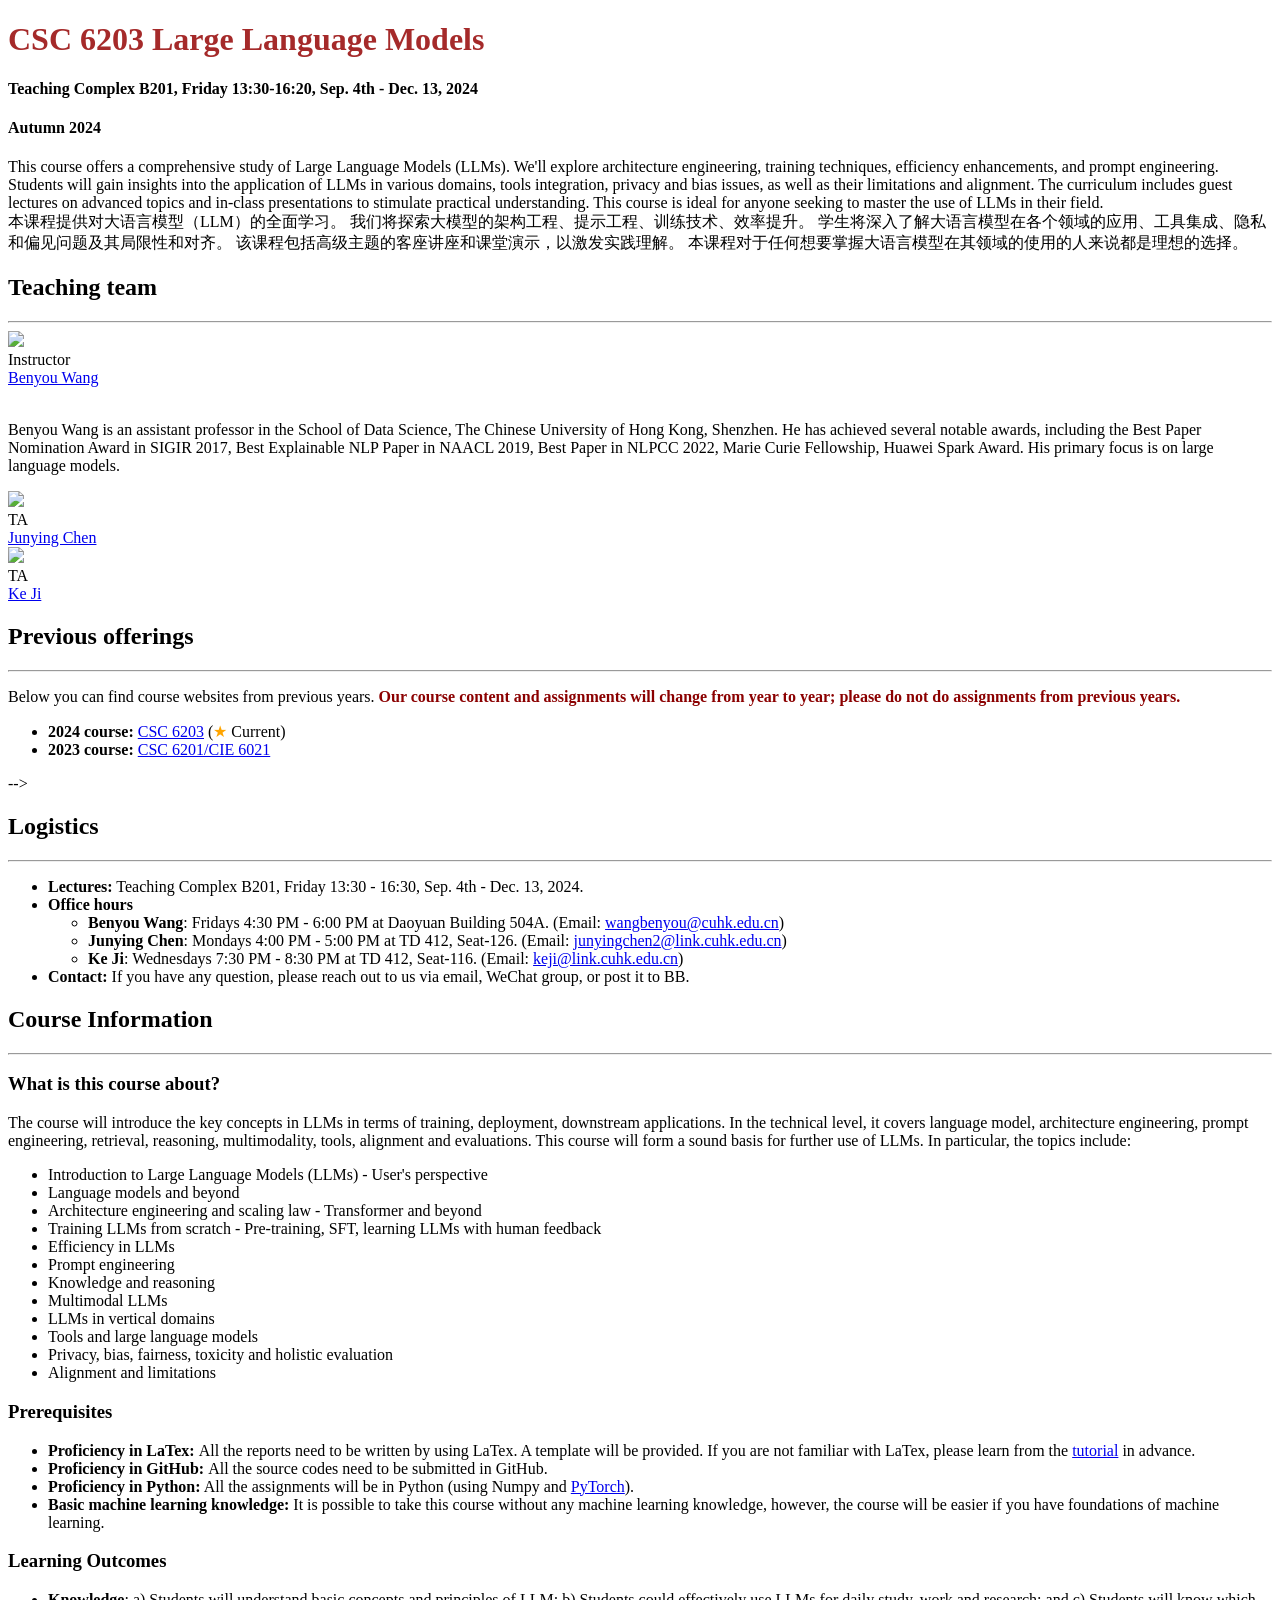
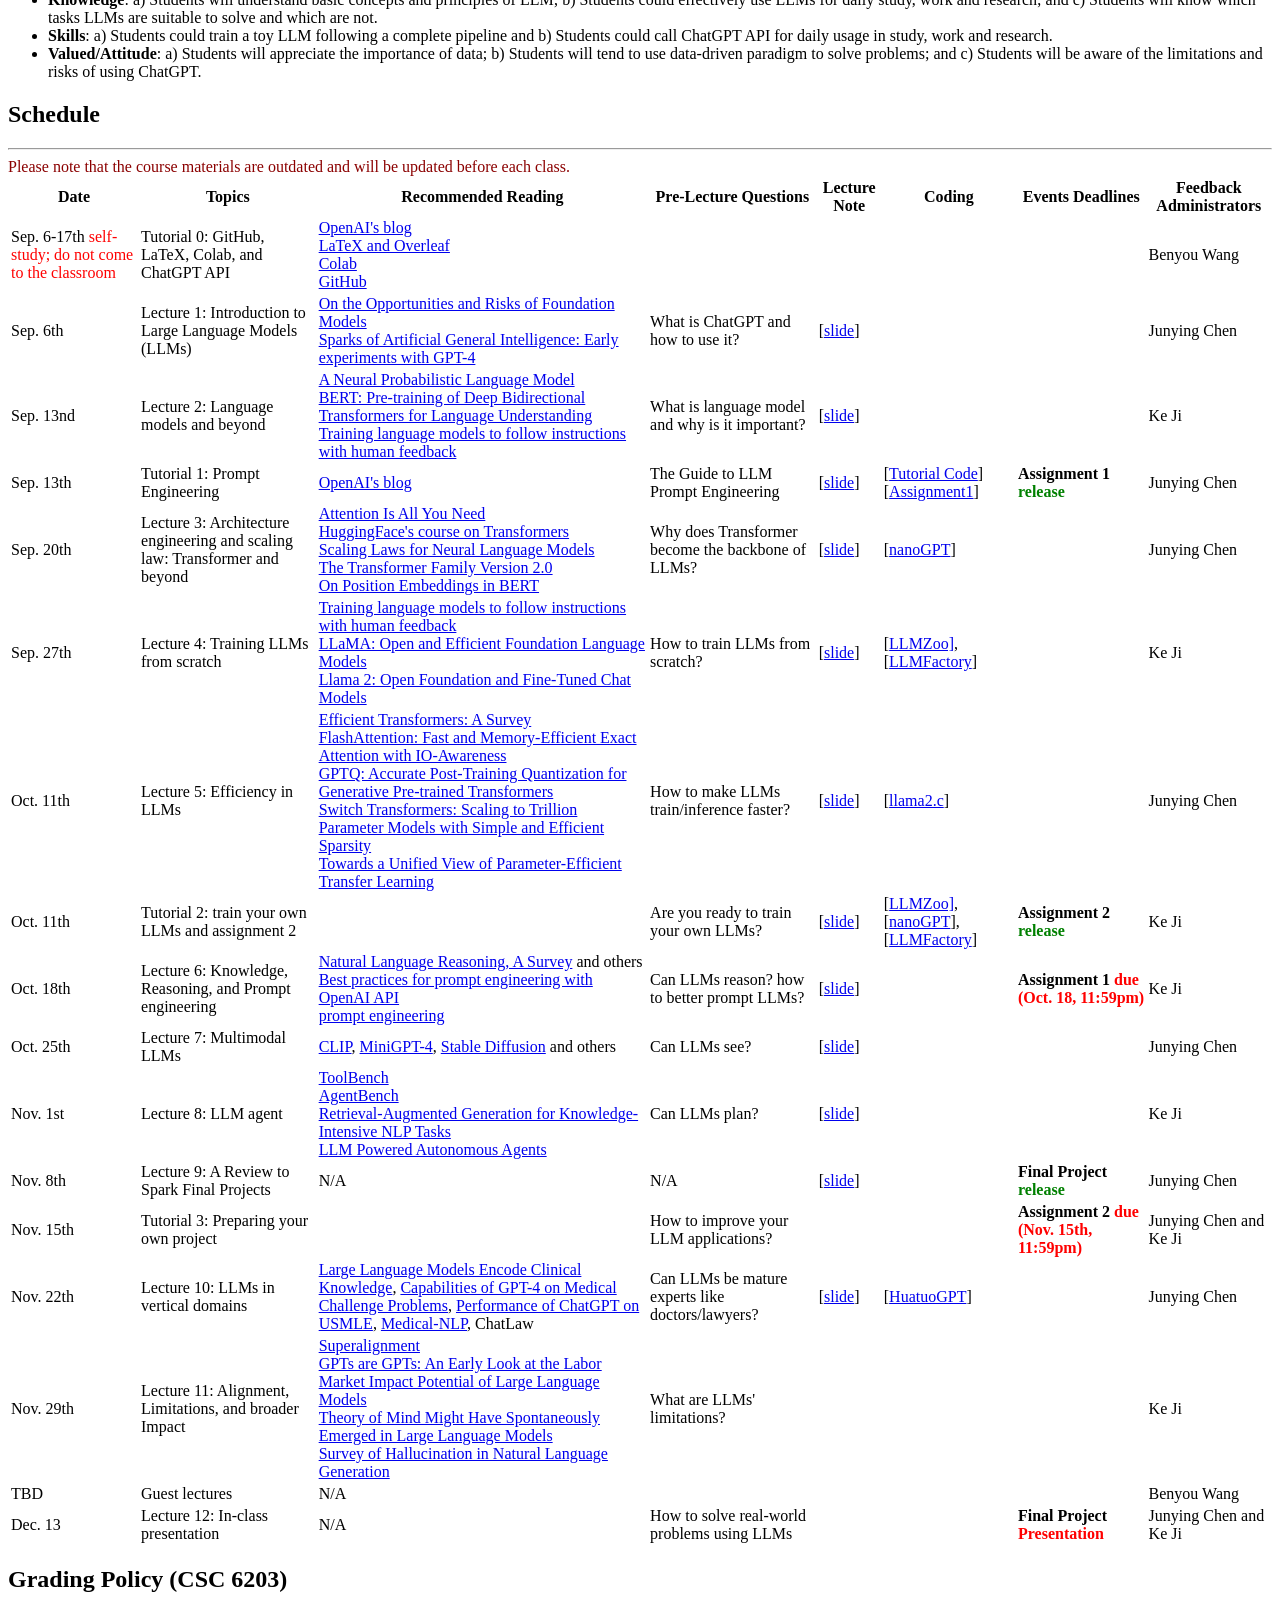
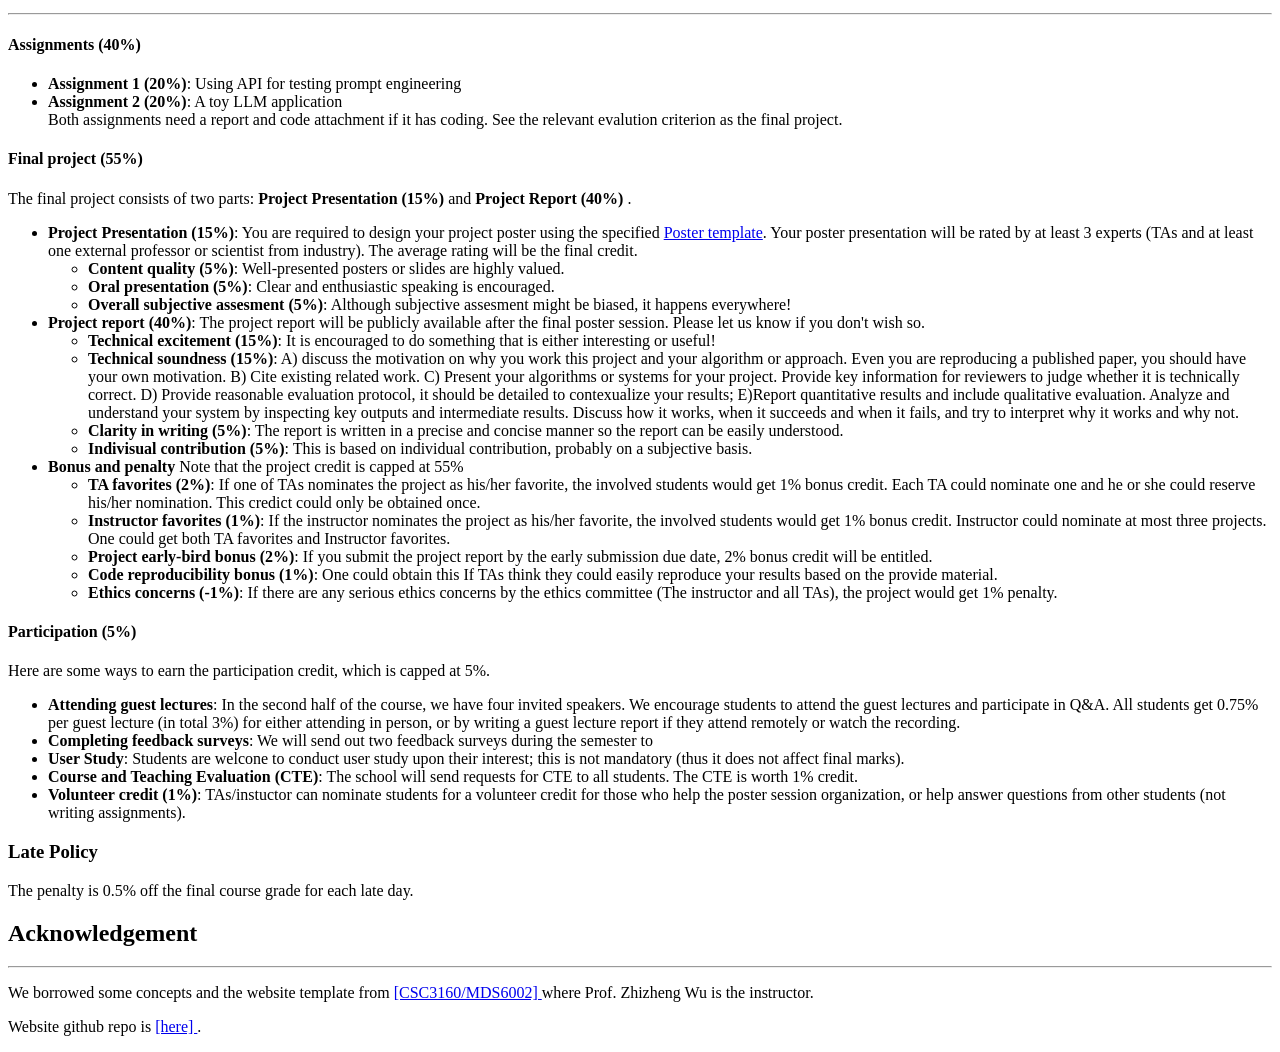
==== index.html @ 5fc88430 "update" ====
<!DOCTYPE html>
<html lang="en">

<head>
	<meta http-equiv="Content-Type" content="text/html; charset=UTF-8">
	<meta http-equiv="X-UA-Compatible" content="IE=edge">
	<meta name="viewport" content="width=device-width, initial-scale=1">

	<!-- Tab icon and title -->
	<title>CSC 6203 Large Language Models</title>

	<!-- bootstrap template -->
	<link rel="stylesheet" href="./css/bootstrap.min.css">
	<link rel="stylesheet" href="./css/bootstrap-theme.min.css">

	<!-- Google fonts -->
	<link href="./css/font.css" rel="stylesheet" type="text/css">

	<link rel="stylesheet" type="text/css" href="./css/style.css">
</head>

<body>

	<div id="header">
		<h1 style="color:brown;">CSC 6203 Large Language Models</h1>
		<!-- <h1>CSC 6203 Large Language Models </h1> -->
		<div class="text-center">
			<h4>Teaching Complex B201, Friday 13:30-16:20, Sep. 4th - Dec. 13, 2024</h4>
			<h4>Autumn 2024</h4>
		</div>
	</div>

	<div class="sechighlight">
		<div class="container sec">
			<div id="coursedesc">
				This course offers a comprehensive study of Large Language Models (LLMs). We'll explore architecture
				engineering, training techniques, efficiency enhancements, and prompt engineering. Students will gain
				insights into the application of LLMs in various domains, tools integration, privacy and bias issues, as
				well as their limitations and alignment. The curriculum includes guest lectures on advanced topics and
				in-class presentations to stimulate practical understanding. This course is ideal for anyone seeking to
				master the use of LLMs in their field.
				<br>
				本课程提供对大语言模型（LLM）的全面学习。 我们将探索大模型的架构工程、提示工程、训练技术、效率提升。 学生将深入了解大语言模型在各个领域的应用、工具集成、隐私和偏见问题及其局限性和对齐。
				该课程包括高级主题的客座讲座和课堂演示，以激发实践理解。 本课程对于任何想要掌握大语言模型在其领域的使用的人来说都是理想的选择。
			</div>
		</div>
	</div>

	<div class="container sec">
		<div class="row">
			<h2><b>Teaching team</b></h2>
			<hr>
			<div>
				<div class="instructor">
					<div class="instructorphoto"><img src="https://llm-course.github.io/imgs/wby.png"></div>
					<div>Instructor <br> <a href="https://wabyking.github.io/old.html" target="_blank">Benyou Wang</a>
					</div>
				</div>
			</div>

			<div id="coursedesc">
				<br>
				<p> Benyou Wang is an assistant professor in the School of Data Science, The Chinese University of Hong
					Kong, Shenzhen. He has achieved several notable awards, including the Best Paper Nomination Award in
					SIGIR 2017, Best Explainable NLP Paper in NAACL 2019, Best Paper in NLPCC 2022, Marie Curie
					Fellowship, Huawei Spark Award. His primary focus is on large language models.
				</p>
			</div>


			<div class="col-md-2">
				<div class="instructor">
					<div class="instructorphoto"><img
							src="https://freedomintelligence.github.io/assets/img/junyingchen.jpeg"></div>
					<div>TA <br><a href="https://jymchen.github.io/" target="_blank">Junying Chen</a></div>
				</div>
			</div>
			<div class="col-md-2">
				<div class="instructor">
					<div class="instructorphoto"><img src="https://llm-course.github.io/imgs/jike.png"></div>
					<div>TA <br><a href="https://1ke-ji.github.io/" target="_blank">Ke Ji</a></div>
				</div>
			</div>

		</div>
	</div>


	<div class="sechighlight">
		<div class="container sec">
			<h2><b>Previous offerings</b></h2>
			<hr>
			<div id="coursedesc">
				<p> Below you can find course websites from previous years. <b>
						<font color="darkred">Our course content and assignments will change from year to year; please
							do not do assignments from previous years.</font>
					</b> </p>
				<ul>
					<li><b>2024 course: </b> <a href="https://llm-course.github.io/" target="_blank">CSC 6203</a> (<span
							style="color: orange;">★</span> Current) </li>
					<li><b>2023 course: </b> <a href="https://llm-course.github.io/2023" target="_blank">CSC 6201/CIE
							6021</a> </li>
				</ul>
			</div>
		</div>
	</div>

	<!-- 先不考虑 poster吧 -->
	<!-- <div class="sechighlight">
		<div class="container sec">
			<h2><b>Poster Session</b></h2>
			<hr />
			<div id="coursedesc">
				<p> A final project poster session is planned by the end of the course (tentatively Dec. 15th 2023). This
					is to provide students the opportunities to present their wonderful work.
				</p>
				<p>Anyone interested in LLMs are welcome to join. More
					details will be provided when it is close to the event. Feel free to reach out!</p>
<!-- 				<br>
				<br> -->
	<!-- 				<p>Here is the <a href="https://mp.weixin.qq.com/s/S6pJjM_aBnRFvR40IdAsmA">review</a> of the poster session event, with invited talks from industry.</p> -->
	</div>
	</div>
	</div> -->

	<div class="container sec">
		<h2><b>Logistics</b></h2>
		<hr>
		<div id="coursedesc">
			<p>
			</p>
			<ul>
				<li> <b>Lectures:</b> Teaching Complex B201, Friday 13:30 - 16:30, Sep. 4th - Dec. 13, 2024. </li>
				<li> <b>Office hours</b> </li>
				<ul>
					<li> <b>Benyou Wang</b>: Fridays 4:30 PM - 6:00 PM at Daoyuan Building 504A. (Email: <a
							href="mailto:wangbenyou@cuhk.edu.cn">wangbenyou@cuhk.edu.cn</a>)</li>
					<li> <b>Junying Chen</b>: Mondays 4:00 PM - 5:00 PM at TD 412, Seat-126. (Email: <a
							href="mailto:wangbenyou@cuhk.edu.cn">junyingchen2@link.cuhk.edu.cn</a>)</li>
					<li> <b>Ke Ji</b>: Wednesdays 7:30 PM - 8:30 PM at TD 412, Seat-116. (Email: <a
							href="mailto:keji@link.cuhk.edu.cn">keji@link.cuhk.edu.cn</a>)</li>
				</ul>
				<li> <b>Contact:</b> If you have any question, please reach out to us via email, WeChat group, or post
					it to BB.</li>
			</ul>
			<p></p>
		</div>
	</div>

	<div class="sechighlight">
		<div class="container sec">
			<h2><b>Course Information</b></h2>
			<hr />
			<div id="coursedesc">
				<h3>What is this course about?</h3>
				<p>
					The course will introduce the key concepts in LLMs in terms of training, deployment, downstream
					applications. In the technical level, it covers language model, architecture engineering, prompt
					engineering, retrieval, reasoning, multimodality, tools, alignment and evaluations. This course will
					form a sound basis for further use of LLMs.

					In particular, the topics include:
				<ul>
					<li> Introduction to Large Language Models (LLMs) - User's perspective </li>
					<li> Language models and beyond</li>
					<li> Architecture engineering and scaling law - Transformer and beyond </li>
					<li> Training LLMs from scratch - Pre-training, SFT, learning LLMs with human feedback </li>
					<li> Efficiency in LLMs </li>
					<li> Prompt engineering </li>
					<li> Knowledge and reasoning </li>
					<li> Multimodal LLMs </li>
					<li> LLMs in vertical domains</li>
					<li> Tools and large language models</li>
					<li> Privacy, bias, fairness, toxicity and holistic evaluation</li>
					<li> Alignment and limitations</li>
				</ul>
				</p>
			</div>

			<h3>Prerequisites</h3>
			<ul>
				<li><b>Proficiency in LaTex: </b> All the reports need to be written by using LaTex. A template will be
					provided. If you are not familiar with LaTex, please learn from the <a
						href="https://www.overleaf.com/learn/latex/Tutorials" target="_blank">tutorial</a> in advance.
				</li>
				<li><b>Proficiency in GitHub: </b> All the source codes need to be submitted in GitHub. </li>
				<li><b>Proficiency in Python:</b> All the assignments will be in Python (using Numpy and <a
						href="https://pytorch.org/" target="_blank">PyTorch</a>). </li>
				<li><b>Basic machine learning knowledge: </b> It is possible to take this course without any machine
					learning knowledge, however, the course will be easier if you have foundations of machine learning.
				</li>
				<!-- <li><b>Basic Concepts of probability: </b> It will be easier for you to understand some lectures if you know basics of probability. </li> -->
			</ul>


			<h3>Learning Outcomes</h3>
			<ul>
				<li> <b>Knowledge</b>: a) Students will understand basic concepts and principles of LLM; b) Students
					could effectively use LLMs for daily study, work and research; and c) Students will know which tasks
					LLMs are suitable to solve and which are not. </li>
				<li> <b>Skills</b>: a) Students could train a toy LLM following a complete pipeline and b) Students
					could call ChatGPT API for daily usage in study, work and research. </li>
				<li> <b>Valued/Attitude</b>: a) Students will appreciate the importance of data; b) Students will tend
					to use data-driven paradigm to solve problems; and c) Students will be aware of the limitations and
					risks of using ChatGPT. </li>
			</ul>



			<!-- <h3>Textbooks</h3>
			<p>
				Recommended Books:
			<ul id="textbooks">
				<li> The course is too cutting-edge to have any textbooks, we might write a white paper during teaching this course. See  <a href="https://openai.com/blog" target="_blank">OpenAI Blogs</a> for lastest updates.</li>
			</ul>
			</p> -->
		</div>
	</div>

	<!-- ---- -->

	<div class="container sec">
		<h2><b>Schedule</b></h2>
		<hr>
		<font color="darkred">
			Please note that the course materials are outdated and will be updated before each class.</font>
		<table class="table">
			<tbody>
				<tr class="active">
					<th>Date</th>
					<th>Topics</th>
					<th>Recommended Reading</th>
					<th>Pre-Lecture Questions</th>
					<th>Lecture Note</th>
					<th>Coding</th>
					<th>Events Deadlines</th>
					<th>Feedback Administrators</th>
				</tr>

				<tr class="success">
					<td> Sep. 6-17th <a style="color: red;">self-study; do not come to the classroom</a> </td>
					<td>Tutorial 0: GitHub, LaTeX, Colab, and ChatGPT API</td>
					<td>
						<a href=" ">OpenAI's blog</a><br>
						<a href="https://www.overleaf.com/learn/latex/Learn_LaTeX_in_30_minutes">LaTeX and
							Overleaf</a><br>
						<a href="https://colab.research.google.com/">Colab</a><br>
						<a href="https://docs.github.com/en/get-started/quickstart/hello-world/">GitHub</a><br>
					</td>
					<td></td>
					<td></td>
					<td> </td>
					<td></td>
					<td>Benyou Wang</td>
				</tr>

				<tr>
					<td>Sep. 6th</td>
					<td>Lecture 1: Introduction to Large Language Models (LLMs)</td>
					<td>
						<a href="https://arxiv.org/abs/2108.07258">On the Opportunities and Risks of Foundation
							Models</a><br>
						<a href="https://arxiv.org/abs/2303.12712">Sparks of Artificial General Intelligence: Early
							experiments with GPT-4</a>
					</td>
					<td>What is ChatGPT and how to use it?</td>
					<td> [<a href="materials/2024fall/lecture-1-introduction.pdf">slide</a>]</td>
					<td> </td>
					<td></td>
					<td>Junying Chen</td>
				</tr>


				<tr>
					<td>Sep. 13nd</td>
					<td>Lecture 2: Language models and beyond</td>
					<td>
						<a href="https://dl.acm.org/doi/10.5555/944919.944966">A Neural Probabilistic Language
							Model</a><br>
						<a href="https://arxiv.org/abs/1810.04805">BERT: Pre-training of Deep Bidirectional Transformers
							for Language Understanding</a><br>
						<a href="https://arxiv.org/abs/2203.02155">Training language models to follow instructions with
							human feedback</a>
					</td>
					<td>What is language model and why is it important?</td>
					<td>[<a href="materials/2024fall/Lecture-2-language-model.pdf">slide</a>] </td>
					<td> </td>
					<td></td>
					<td>Ke Ji</td>
				</tr>

				<tr class="success">
					<td>Sep. 13th </td>
					<td>Tutorial 1: Prompt Engineering</td>
					<td>
						<a
							href="https://platform.openai.com/docs/guides/prompt-engineering/strategy-give-models-time-to-think">OpenAI's
							blog</a><br>

					</td>
					<td>The Guide to LLM Prompt Engineering</td>
					<td> [<a href="materials/Tutorial_1_Prompt_Engineering.pdf">slide</a>] </td>
					<td> [<a
							href="https://colab.research.google.com/drive/1JFtkSnT_Sik8vIqvAXB8iXDKwMiQrHyf?usp=sharing">Tutorial
							Code</a>] [<a
							href="Assignments/Assignment1/Assignment_1_Prompt_Engineering.pdf">Assignment1</a>]</td>
					<td> <b>Assignment 1 <font color="green">release</font></b> </td>
					<td>Junying Chen</td>
				</tr>




				<tr>
					<td>Sep. 20th</td>
					<td>Lecture 3: Architecture engineering and scaling law: Transformer and beyond</td>
					<td>

						<a href="https://arxiv.org/abs/1706.03762">Attention Is All You Need</a><br>
						<a href="https://huggingface.co/learn/nlp-course/chapter1/1">HuggingFace's course on
							Transformers</a><br>
						<a href="https://arxiv.org/abs/2001.08361">Scaling Laws for Neural Language Models</a><br>
						<a href="https://lilianweng.github.io/posts/2023-01-27-the-transformer-family-v2/">The
							Transformer Family Version 2.0</a><br>
						<a href="https://openreview.net/forum?id=onxoVA9FxMw">On Position Embeddings in BERT</a>
					</td>
					<td>Why does Transformer become the backbone of LLMs?</td>
					<td> [<a href="materials/lecture-3-architecture.pdf">slide</a>] </td>
					<td> [<a href="https://github.com/karpathy/nanoGPT">nanoGPT</a>] </td>
					<td></td>
					<td>Junying Chen</td>
				</tr>




				<tr>
					<td>Sep. 27th</td>
					<td>Lecture 4: Training LLMs from scratch</td>
					<td>
						<a href="https://arxiv.org/abs/2203.02155">Training language models to follow instructions with
							human feedback</a><br>
						<a href="https://arxiv.org/abs/2302.13971">LLaMA: Open and Efficient Foundation Language
							Models</a><br>
						<a href="https://arxiv.org/abs/2307.09288">Llama 2: Open Foundation and Fine-Tuned Chat
							Models</a>
					</td>
					<td>How to train LLMs from scratch?</td>
					<td>[<a href="/materials/2024fall/Lecture-4-Training-LLMs.pdf">slide</a>] </td>
					<td>[<a href="https://github.com/FreedomIntelligence/LLMZoo">LLMZoo]</a>,
						[<a href="https://github.com/FreedomIntelligence/LLMFactory">LLMFactory</a>] </td>
					<td></td>
					<td>Ke Ji</td>
				</tr>

				<!-- <tr class="success">
		  <td>Sep. 27th </td>
		  <td>Tutorial 1: Usage of OpenAI API and Assignment 1</td>
		  <td>
		   <a href="https://openai.com/blog/chatgpt">OpenAI's blog</a ><br>
		   
		  </td>
		  <td>How to automatically use ChatGPT in a batch?</td>
		  <td> [<a href="/materials/Tutorial1-1-ChatgptAPI.pdf">slide</a >] </td>
		  <td> [<a href="https://github.com/LLM-Course/LLM-course.github.io/tree/main/Assignments/Assignment1">Using ChatGPT API</a >]  </td>
		  <td> <b>Assignment 1 <font color="green">release</font></b> </td>
		  <td>Ke Ji</td>
		 </tr> -->







				<tr>
					<td>Oct. 11th</td>
					<td>Lecture 5: Efficiency in LLMs</td>
					<td>
						<a href="https://arxiv.org/abs/2009.06732">Efficient Transformers: A Survey</a><br>
						<a href="https://arxiv.org/abs/2205.14135">FlashAttention: Fast and Memory-Efficient Exact
							Attention with IO-Awareness</a><br>
						<a href="https://arxiv.org/abs/2210.17323">GPTQ: Accurate Post-Training Quantization for
							Generative Pre-trained Transformers</a><br>
						<a href="https://arxiv.org/pdf/2101.03961.pdf">Switch Transformers: Scaling to Trillion
							Parameter Models with Simple and Efficient Sparsity</a><br>
						<a href="#">Towards a Unified View of Parameter-Efficient Transfer Learning</a>
					</td>
					<td>How to make LLMs train/inference faster?</td>
					<td> [<a href="/materials/2024fall/Lecture-5-Efficiency.pdf">slide</a>] </td>
					<td>[<a href="https://github.com/karpathy/llama2.c">llama2.c</a>]</td>

					<td></td>
					<td>Junying Chen</td>
				</tr>
				<tr class="success">
					<td>Oct. 11th</td>
					<td>Tutorial 2: train your own LLMs and assignment 2</td>
					<td>
					</td>
					<td>Are you ready to train your own LLMs?</td>
					<td>[<a href="materials/Tutorial_2_LLM_training.pdf">slide</a>]</td>
					<td>[<a href="https://github.com/FreedomIntelligence/LLMZoo">LLMZoo]</a>, [<a
							href="https://github.com/karpathy/nanoGPT">nanoGPT</a>],
						[<a href="https://github.com/FreedomIntelligence/LLMFactory">LLMFactory</a>] </td>
					<td>
						<b>Assignment 2 <font color="green">release</font></b>
					</td>
					<td>Ke Ji</td>
				</tr>



				<tr>
					<td>Oct. 18th</td>
					<td>Lecture 6: Knowledge, Reasoning, and Prompt engineering</td>
					<td>
						<a href="https://arxiv.org/abs/2303.14725">Natural Language Reasoning, A Survey</a> and
						others<br>
						<a
							href="https://help.openai.com/en/articles/6654000-best-practices-for-prompt-engineering-with-openai-api">Best
							practices for prompt engineering with OpenAI API</a><br>
						<a href="https://lilianweng.github.io/posts/2023-03-15-prompt-engineering/">prompt
							engineering</a>
					</td>
					<td>Can LLMs reason? how to better prompt LLMs?</td>
					<td>[<a href="materials/Lecture-7-Knowledge-and-Reasoning.pdf">slide</a>] </td>
					<td></td>
					<td><b>Assignment 1 <font color="red">due (Oct. 18, 11:59pm)</font></b> </td>
					<td>Ke Ji</td>
				</tr>
				<tr>
					<td>Oct. 25th</td>
					<td>Lecture 7: Multimodal LLMs</td>
					<td><a href="https://arxiv.org/pdf/2103.00020.pdf">CLIP</a>, <a
							href="https://arxiv.org/abs/2304.10592">MiniGPT-4</a>, <a
							href="https://stablediffusionweb.com/">Stable Diffusion</a> and others</td>
					<td>Can LLMs see?</td>
					<td> [<a href="materials/Lecture 8_ Multimodal_LLMs.pdf">slide</a>] </td>
					<td></td>
					<td> </td>
					<td>Junying Chen</td>
				</tr>



				<tr>
					<td>Nov. 1st</td>
					<td>Lecture 8: LLM agent</td>
					<td>
						<a href="https://github.com/OpenBMB/ToolBench">ToolBench</a><br>
						<a href="https://arxiv.org/abs/2308.03688">AgentBench</a><br>
						<a href="https://arxiv.org/pdf/2005.11401.pdf">Retrieval-Augmented Generation for
							Knowledge-Intensive NLP Tasks</a><br>
						<a href="https://lilianweng.github.io/posts/2023-06-23-agent/">LLM Powered Autonomous Agents</a>
					</td>
					<td>Can LLMs plan?</td>
					<td> [<a href="materials/Lecture-9-LLM-Agents.pdf">slide</a>] </td>
					<td></td>
					<td> </td>
					<td>Ke Ji</td>
				</tr>

				<tr>
					<td>Nov. 8th </td>
					<td>Lecture 9: A Review to Spark Final Projects</td>
					<td>N/A</td>
					<td>N/A</td>
					<td> [<a href="materials/lecture-6-mid-review.pdf">slide</a>] </td>
					<td> </td>
					<td><b>Final Project<font color="green"> release</font></b></td>
					<td>Junying Chen</td>
				</tr>

				<tr class="success">
					<td>Nov. 15th</td>
					<td>Tutorial 3: Preparing your own project</td>
					<td>
					</td>
					<td>How to improve your LLM applications?</td>
					<td> </td>
					<td> </td>
					<td>

						<b>Assignment 2 <font color="red">due (Nov. 15th, 11:59pm)</font></b>
					</td>
					<td>Junying Chen and Ke Ji</td>
				</tr>

				<tr>
					<td>Nov. 22th</td>
					<td>Lecture 10: LLMs in vertical domains</td>
					<td><a href="https://arxiv.org/abs/2212.13138">Large Language Models Encode Clinical Knowledge</a>,
						<a href="https://arxiv.org/abs/2303.13375">Capabilities of GPT-4 on Medical Challenge
							Problems</a>, <a
							href="https://journals.plos.org/digitalhealth/article?id=10.1371/journal.pdig.0000198">Performance
							of ChatGPT on USMLE</a>, <a
							href="https://github.com/FreedomIntelligence/Medical_NLP">Medical-NLP</a>, ChatLaw
					</td>
					<td>Can LLMs be mature experts like doctors/lawyers?</td>
					<td> [<a href="materials/Lecture-10-Vertical-LLMs.pdf">slide</a>] </td>
					<td>[<a href="https://github.com/FreedomIntelligence/HuatuoGPT">HuatuoGPT</a>]</td>
					<td></td>
					<td>Junying Chen</td>
				</tr>

				<tr>
					<td>Nov. 29th</td>
					<td>Lecture 11: Alignment, Limitations, and broader Impact</td>
					<td>
						<a href="https://openai.com/blog/introducing-superalignment">Superalignment</a><br>
						<a href="https://arxiv.org/abs/2303.10130">GPTs are GPTs: An Early Look at the Labor Market
							Impact Potential of Large Language Models</a>
						<br>
						<a href="https://arxiv.org/abs/2302.02083">Theory of Mind Might Have Spontaneously Emerged in
							Large Language Models</a>
						<br>
						<a href="https://arxiv.org/abs/2202.03629">Survey of Hallucination in Natural Language
							Generation</a>
					</td>
					<td>What are LLMs' limitations?</td>
					<td> </td>
					<td></td>
					<td></td>
					<td>Ke Ji</td>
				</tr>
				<tr class="success">
					<td>TBD</td>
					<td>Guest lectures</td>
					<td>N/A</td>
					<td></td>
					<td> </td>
					<td></td>
					<td></td>
					<td>Benyou Wang</td>
				</tr>
				<tr>
					<td>Dec. 13</td>
					<td>Lecture 12: In-class presentation</td>
					<td>N/A</td>
					<td>How to solve real-world problems using LLMs</td>
					<td> </td>
					<td></td>
					<td><b>Final Project <font color="red">Presentation</font></b></td>
					<td>Junying Chen and Ke Ji</td>
				</tr>

			</tbody>
		</table>
	</div>

	<!-- ---- -->
	<div class="sechighlight">

		<div class="container sec">
			<h2><b>Grading Policy (CSC 6203)</b></h2>
			<hr>
			<div id="coursedesc">
				<h3></h3>
				<h4>Assignments (40%)</h4>
				<ul>
					<li><b>Assignment 1 (20%)</b>: Using API for testing prompt engineering </li>
					<li><b>Assignment 2 (20%)</b>: A toy LLM application</li>

					Both assignments need a report and code attachment if it has coding. See the relevant evalution
					criterion as the final project.
				</ul>



				<h4>Final project (55%)</h4>
				<p>The final project consists of two parts: <b>Project Presentation (15%)</b> and <b>Project Report
						(40%)</b> .</p>
				<ul>
					<li><b>Project Presentation (15%)</b>: You are required to design your project poster using the
						specified <a
							href="https://docs.google.com/presentation/d/1pBJuB-wazGyGHTiDNQ6msihS2cyyZDYL71VgE6o3FrE/edit#slide=id.p1">Poster
							template</a>. Your poster presentation will be rated by at least 3 experts (TAs and at
						least one external professor or scientist from industry). The average rating will be the
						final credit.</li>
					<ul>
						<li><b> Content quality (5%)</b>: Well-presented posters or slides are highly valued.</li>
						<li><b> Oral presentation (5%)</b>: Clear and enthusiastic speaking is encouraged. </li>
						<li><b> Overall subjective assesment (5%)</b>: Although subjective assesment might be
							biased, it happens everywhere! </li>
					</ul>
					<li><b>Project report (40%)</b>: The project report will be publicly available after the final
						poster
						session. Please let us know if you don't wish so.</li>
					<ul>
						<li><b>Technical excitement (15%)</b>: It is encouraged to do something that is either
							interesting or useful! </li>
						<li><b>Technical soundness (15%)</b>: A) discuss the motivation on
							why you work this project and your algorithm or approach. Even you are reproducing a
							published
							paper, you should have your own motivation. B) Cite existing related work. C) Present
							your algorithms or systems for your project. Provide
							key information for reviewers to judge whether it is technically correct. D) Provide
							reasonable evaluation protocol, it should be detailed to contexualize your results;
							E)Report quantitative results and include qualitative evaluation. Analyze and understand
							your system by inspecting key outputs and intermediate results. Discuss
							how it works, when it succeeds and when it fails, and try to interpret why it works and
							why not. </li>
						<li><b>Clarity in writing (5%)</b>: The report is written in a precise and concise manner so
							the
							report can be easily understood. </li>
						<li><b>Indivisual contribution (5%)</b>: This is based on individual contribution, probably
							on a subjective basis. </li>
					</ul>
					<li><b>Bonus and penalty</b> Note that the project credit is capped at 55%</li>
					<ul>
						<li><b>TA favorites (2%)</b>: If one of TAs nominates the project as his/her favorite, the
							involved students would get 1% bonus credit. Each TA could nominate one and he or she
							could reserve his/her nomination. This credict could only be obtained once. </li>
						<li><b>Instructor favorites (1%)</b>: If the instructor nominates the project as his/her
							favorite, the involved students would get 1% bonus credit. Instructor could nominate at
							most three projects. One could get both TA favorites and Instructor favorites. </li>
						<li><b>Project early-bird bonus (2%)</b>: If you submit the project report by the early
							submission due date, 2%
							bonus credit will be entitled. </li>
						<li><b>Code reproducibility bonus (1%)</b>: One could obtain this If TAs think they could
							easily reproduce your results based on the provide material.</li>
						<li><b>Ethics concerns (-1%)</b>: If there are any serious ethics concerns by the ethics
							committee (The instructor and all TAs), the project would get 1% penalty. </li>
					</ul>

				</ul>
				<h4>Participation (5%)</h4>
				<p>Here are some ways to earn the participation credit, which is capped at 5%. </p>
				<ul>
					<li><b>Attending guest lectures</b>: In the second half of the course, we have four invited
						speakers. We
						encourage students to attend the guest lectures and participate in Q&amp;A. All students get
						0.75% per
						guest lecture (in total 3%) for either attending in person, or by writing a guest lecture
						report if
						they attend remotely or watch the recording. </li>
					<li><b>Completing feedback surveys</b>: We will send out two feedback surveys during the
						semester to
					</li>
					<li><b>User Study</b>: Students are welcone to conduct user study upon their interest; this is
						not mandatory (thus it does not affect final marks).</li>
					<li><b>Course and Teaching Evaluation (CTE)</b>: The school will send requests for CTE to all
						students.
						The CTE is worth 1% credit.</li>
					<!-- 				<li><b>Slack participation</b>: The top 10 contributors (10 from CSC3100 and 10 from MDS6002) to slack will get 1%; others will get credit in propotion to the 10th contributor. </li>
	-->
					<li><b>Volunteer credit (1%)</b>: TAs/instuctor can nominate students for a volunteer credit for
						those
						who help the poster session organization, or help answer questions from other students (not
						writing
						assignments). </li>
				</ul>

				<h3>Late Policy</h3>
				<p>The penalty is 0.5% off the final course grade for each late day.</p>
			</div>
		</div>
	</div>
	</div>


	<div class="">
		<div class="container sec"> </div>
		<!-- <hr /> -->
	</div>

	<!-- jQuery and Boostrap -->
	<script src="./js/jquery.min.js"></script>
	<script src="./js/bootstrap.min.js"></script>
	<div class="container sec">
		<h2><b>Acknowledgement</b></h2>
		<hr />
		<!-- https://github.com/LLM-Course/LLM-course.github.io -->
		<p> We borrowed some concepts and the website template from <a
				href="https://slpcourse.github.io/">[CSC3160/MDS6002] </a> where Prof. Zhizheng Wu is the instructor.
		</p>
		<p> Website github repo is <a href="https://github.com/LLM-Course/LLM-course.github.io">[here] </a>.</p>
	</div>
</body>

</html>
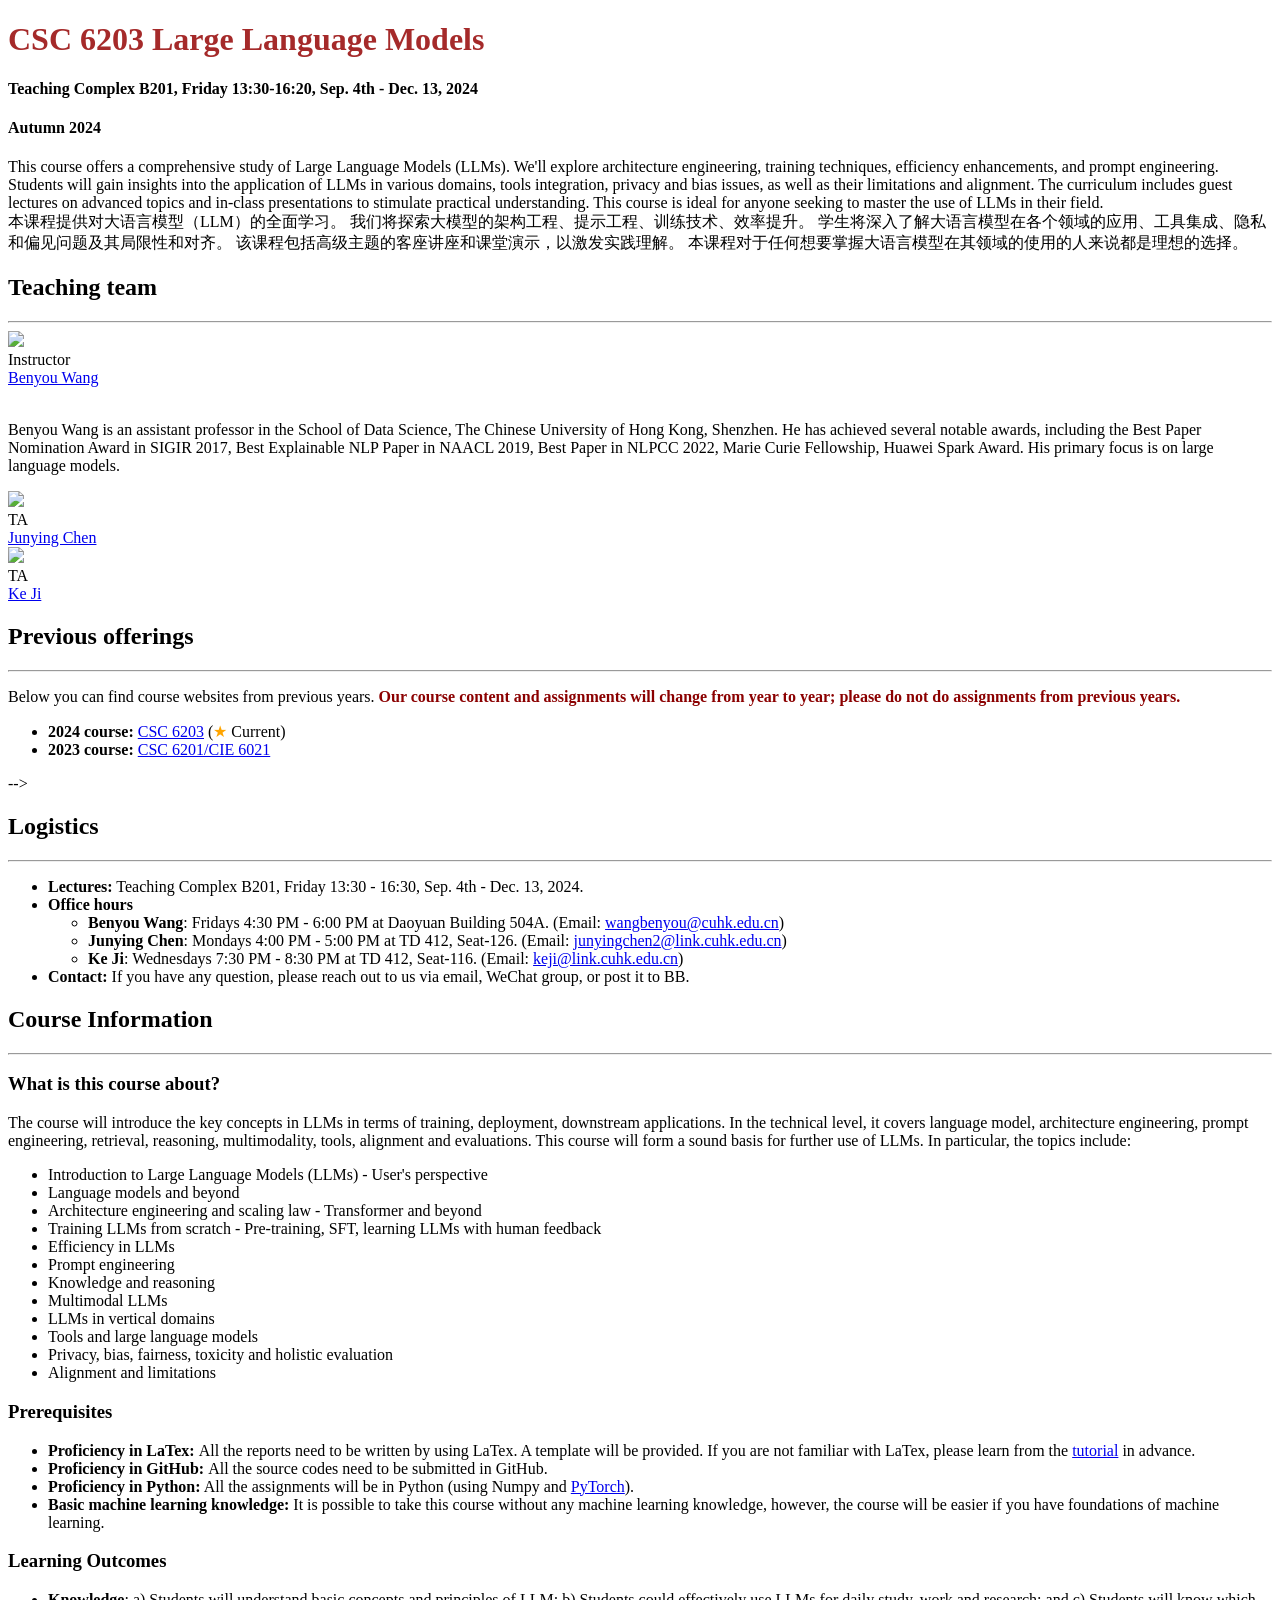
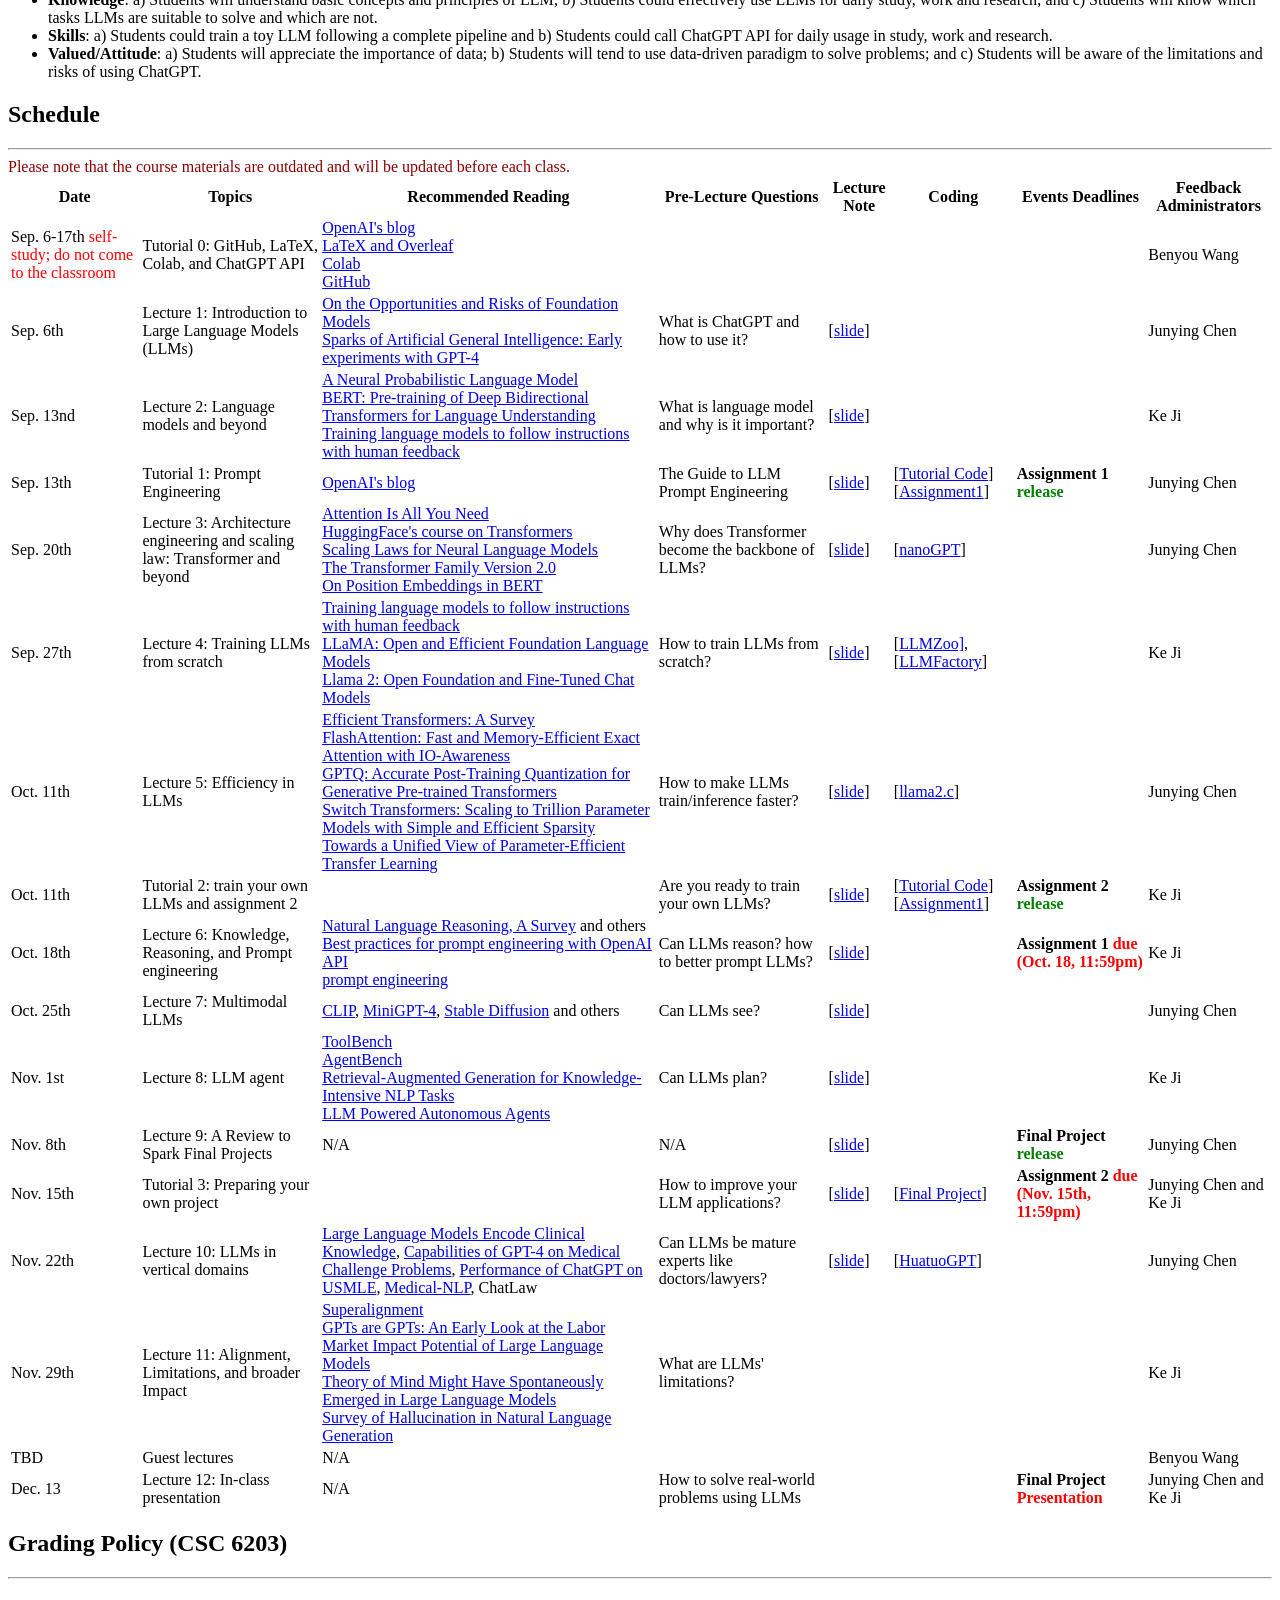
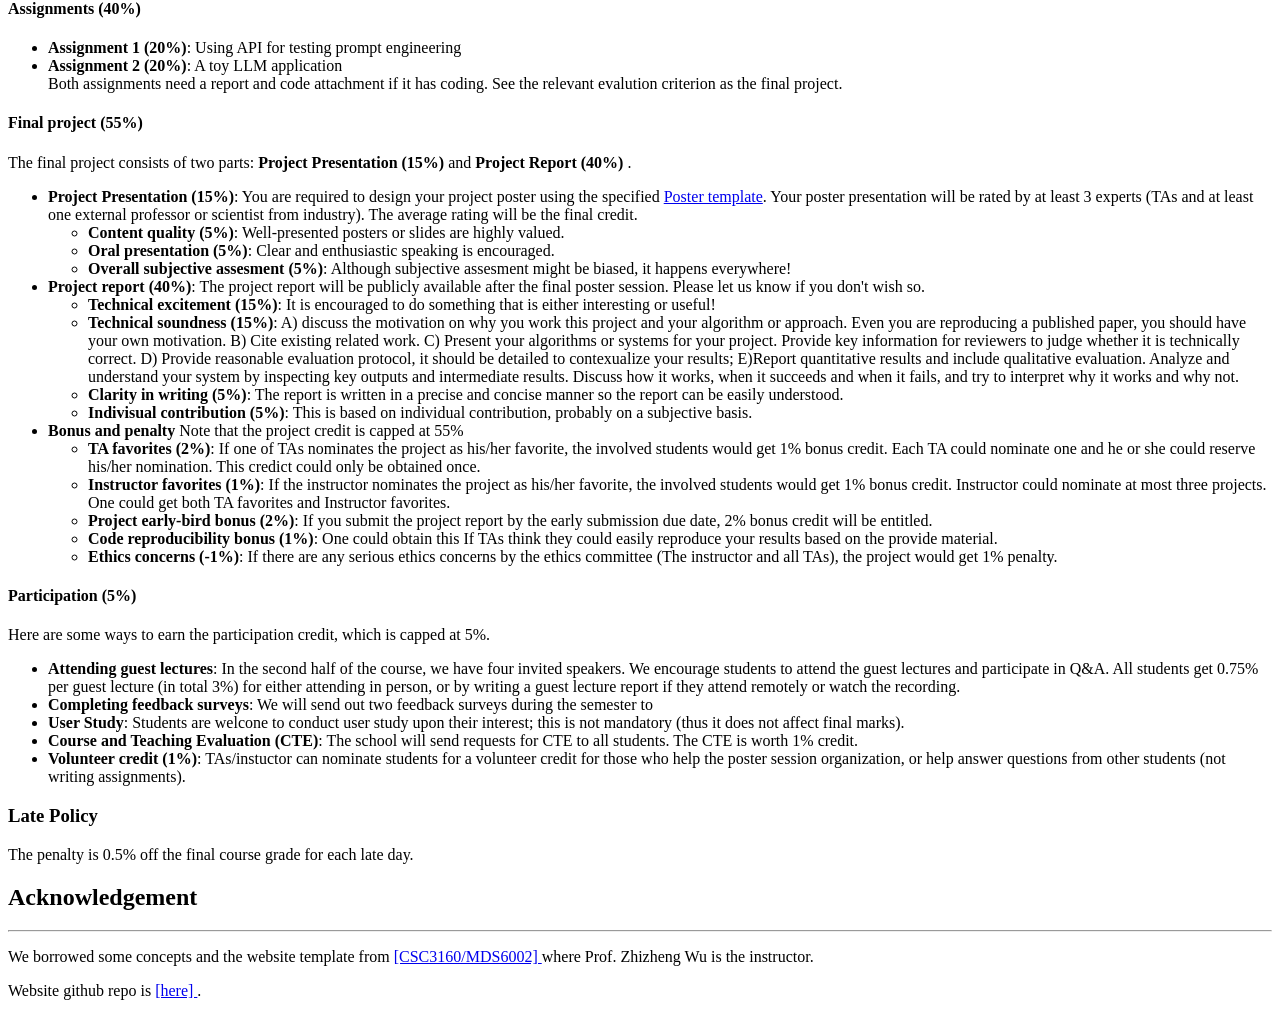
==== commit 9fa3319c: "update" ====
--- a/index.html
+++ b/index.html
@@ -224,329 +224,320 @@
 		<hr>
 		<font color="darkred">
 			Please note that the course materials are outdated and will be updated before each class.</font>
-		<table class="table">
-			<tbody>
-				<tr class="active">
-					<th>Date</th>
-					<th>Topics</th>
-					<th>Recommended Reading</th>
-					<th>Pre-Lecture Questions</th>
-					<th>Lecture Note</th>
-					<th>Coding</th>
-					<th>Events Deadlines</th>
-					<th>Feedback Administrators</th>
-				</tr>
-
-				<tr class="success">
-					<td> Sep. 6-17th <a style="color: red;">self-study; do not come to the classroom</a> </td>
-					<td>Tutorial 0: GitHub, LaTeX, Colab, and ChatGPT API</td>
-					<td>
-						<a href=" ">OpenAI's blog</a><br>
-						<a href="https://www.overleaf.com/learn/latex/Learn_LaTeX_in_30_minutes">LaTeX and
-							Overleaf</a><br>
-						<a href="https://colab.research.google.com/">Colab</a><br>
-						<a href="https://docs.github.com/en/get-started/quickstart/hello-world/">GitHub</a><br>
-					</td>
-					<td></td>
-					<td></td>
-					<td> </td>
-					<td></td>
-					<td>Benyou Wang</td>
-				</tr>
-
-				<tr>
-					<td>Sep. 6th</td>
-					<td>Lecture 1: Introduction to Large Language Models (LLMs)</td>
-					<td>
-						<a href="https://arxiv.org/abs/2108.07258">On the Opportunities and Risks of Foundation
-							Models</a><br>
-						<a href="https://arxiv.org/abs/2303.12712">Sparks of Artificial General Intelligence: Early
-							experiments with GPT-4</a>
-					</td>
-					<td>What is ChatGPT and how to use it?</td>
-					<td> [<a href="materials/2024fall/lecture-1-introduction.pdf">slide</a>]</td>
-					<td> </td>
-					<td></td>
-					<td>Junying Chen</td>
-				</tr>
-
-
-				<tr>
-					<td>Sep. 13nd</td>
-					<td>Lecture 2: Language models and beyond</td>
-					<td>
-						<a href="https://dl.acm.org/doi/10.5555/944919.944966">A Neural Probabilistic Language
-							Model</a><br>
-						<a href="https://arxiv.org/abs/1810.04805">BERT: Pre-training of Deep Bidirectional Transformers
-							for Language Understanding</a><br>
-						<a href="https://arxiv.org/abs/2203.02155">Training language models to follow instructions with
-							human feedback</a>
-					</td>
-					<td>What is language model and why is it important?</td>
-					<td>[<a href="materials/2024fall/Lecture-2-language-model.pdf">slide</a>] </td>
-					<td> </td>
-					<td></td>
-					<td>Ke Ji</td>
-				</tr>
-
-				<tr class="success">
-					<td>Sep. 13th </td>
-					<td>Tutorial 1: Prompt Engineering</td>
-					<td>
-						<a
-							href="https://platform.openai.com/docs/guides/prompt-engineering/strategy-give-models-time-to-think">OpenAI's
-							blog</a><br>
-
-					</td>
-					<td>The Guide to LLM Prompt Engineering</td>
-					<td> [<a href="materials/Tutorial_1_Prompt_Engineering.pdf">slide</a>] </td>
-					<td> [<a
-							href="https://colab.research.google.com/drive/1JFtkSnT_Sik8vIqvAXB8iXDKwMiQrHyf?usp=sharing">Tutorial
-							Code</a>] [<a
-							href="Assignments/Assignment1/Assignment_1_Prompt_Engineering.pdf">Assignment1</a>]</td>
-					<td> <b>Assignment 1 <font color="green">release</font></b> </td>
-					<td>Junying Chen</td>
-				</tr>
-
-
-
-
-				<tr>
-					<td>Sep. 20th</td>
-					<td>Lecture 3: Architecture engineering and scaling law: Transformer and beyond</td>
-					<td>
-
-						<a href="https://arxiv.org/abs/1706.03762">Attention Is All You Need</a><br>
-						<a href="https://huggingface.co/learn/nlp-course/chapter1/1">HuggingFace's course on
-							Transformers</a><br>
-						<a href="https://arxiv.org/abs/2001.08361">Scaling Laws for Neural Language Models</a><br>
-						<a href="https://lilianweng.github.io/posts/2023-01-27-the-transformer-family-v2/">The
-							Transformer Family Version 2.0</a><br>
-						<a href="https://openreview.net/forum?id=onxoVA9FxMw">On Position Embeddings in BERT</a>
-					</td>
-					<td>Why does Transformer become the backbone of LLMs?</td>
-					<td> [<a href="materials/lecture-3-architecture.pdf">slide</a>] </td>
-					<td> [<a href="https://github.com/karpathy/nanoGPT">nanoGPT</a>] </td>
-					<td></td>
-					<td>Junying Chen</td>
-				</tr>
-
-
-
-
-				<tr>
-					<td>Sep. 27th</td>
-					<td>Lecture 4: Training LLMs from scratch</td>
-					<td>
-						<a href="https://arxiv.org/abs/2203.02155">Training language models to follow instructions with
-							human feedback</a><br>
-						<a href="https://arxiv.org/abs/2302.13971">LLaMA: Open and Efficient Foundation Language
-							Models</a><br>
-						<a href="https://arxiv.org/abs/2307.09288">Llama 2: Open Foundation and Fine-Tuned Chat
-							Models</a>
-					</td>
-					<td>How to train LLMs from scratch?</td>
-					<td>[<a href="/materials/2024fall/Lecture-4-Training-LLMs.pdf">slide</a>] </td>
-					<td>[<a href="https://github.com/FreedomIntelligence/LLMZoo">LLMZoo]</a>,
-						[<a href="https://github.com/FreedomIntelligence/LLMFactory">LLMFactory</a>] </td>
-					<td></td>
-					<td>Ke Ji</td>
-				</tr>
-
-				<!-- <tr class="success">
-		  <td>Sep. 27th </td>
-		  <td>Tutorial 1: Usage of OpenAI API and Assignment 1</td>
-		  <td>
-		   <a href="https://openai.com/blog/chatgpt">OpenAI's blog</a ><br>
-		   
-		  </td>
-		  <td>How to automatically use ChatGPT in a batch?</td>
-		  <td> [<a href="/materials/Tutorial1-1-ChatgptAPI.pdf">slide</a >] </td>
-		  <td> [<a href="https://github.com/LLM-Course/LLM-course.github.io/tree/main/Assignments/Assignment1">Using ChatGPT API</a >]  </td>
-		  <td> <b>Assignment 1 <font color="green">release</font></b> </td>
-		  <td>Ke Ji</td>
-		 </tr> -->
-
-
-
-
-
-
-
-				<tr>
-					<td>Oct. 11th</td>
-					<td>Lecture 5: Efficiency in LLMs</td>
-					<td>
-						<a href="https://arxiv.org/abs/2009.06732">Efficient Transformers: A Survey</a><br>
-						<a href="https://arxiv.org/abs/2205.14135">FlashAttention: Fast and Memory-Efficient Exact
-							Attention with IO-Awareness</a><br>
-						<a href="https://arxiv.org/abs/2210.17323">GPTQ: Accurate Post-Training Quantization for
-							Generative Pre-trained Transformers</a><br>
-						<a href="https://arxiv.org/pdf/2101.03961.pdf">Switch Transformers: Scaling to Trillion
-							Parameter Models with Simple and Efficient Sparsity</a><br>
-						<a href="#">Towards a Unified View of Parameter-Efficient Transfer Learning</a>
-					</td>
-					<td>How to make LLMs train/inference faster?</td>
-					<td> [<a href="/materials/2024fall/Lecture-5-Efficiency.pdf">slide</a>] </td>
-					<td>[<a href="https://github.com/karpathy/llama2.c">llama2.c</a>]</td>
-
-					<td></td>
-					<td>Junying Chen</td>
-				</tr>
-				<tr class="success">
-					<td>Oct. 11th</td>
-					<td>Tutorial 2: train your own LLMs and assignment 2</td>
-					<td>
-					</td>
-					<td>Are you ready to train your own LLMs?</td>
-					<td>[<a href="materials/Tutorial_2_LLM_training.pdf">slide</a>]</td>
-					<td>[<a href="https://github.com/FreedomIntelligence/LLMZoo">LLMZoo]</a>, [<a
-							href="https://github.com/karpathy/nanoGPT">nanoGPT</a>],
-						[<a href="https://github.com/FreedomIntelligence/LLMFactory">LLMFactory</a>] </td>
-					<td>
-						<b>Assignment 2 <font color="green">release</font></b>
-					</td>
-					<td>Ke Ji</td>
-				</tr>
-
-
-
-				<tr>
-					<td>Oct. 18th</td>
-					<td>Lecture 6: Knowledge, Reasoning, and Prompt engineering</td>
-					<td>
-						<a href="https://arxiv.org/abs/2303.14725">Natural Language Reasoning, A Survey</a> and
-						others<br>
-						<a
-							href="https://help.openai.com/en/articles/6654000-best-practices-for-prompt-engineering-with-openai-api">Best
-							practices for prompt engineering with OpenAI API</a><br>
-						<a href="https://lilianweng.github.io/posts/2023-03-15-prompt-engineering/">prompt
-							engineering</a>
-					</td>
-					<td>Can LLMs reason? how to better prompt LLMs?</td>
-					<td>[<a href="materials/Lecture-7-Knowledge-and-Reasoning.pdf">slide</a>] </td>
-					<td></td>
-					<td><b>Assignment 1 <font color="red">due (Oct. 18, 11:59pm)</font></b> </td>
-					<td>Ke Ji</td>
-				</tr>
-				<tr>
-					<td>Oct. 25th</td>
-					<td>Lecture 7: Multimodal LLMs</td>
-					<td><a href="https://arxiv.org/pdf/2103.00020.pdf">CLIP</a>, <a
-							href="https://arxiv.org/abs/2304.10592">MiniGPT-4</a>, <a
-							href="https://stablediffusionweb.com/">Stable Diffusion</a> and others</td>
-					<td>Can LLMs see?</td>
-					<td> [<a href="materials/Lecture 8_ Multimodal_LLMs.pdf">slide</a>] </td>
-					<td></td>
-					<td> </td>
-					<td>Junying Chen</td>
-				</tr>
-
-
-
-				<tr>
-					<td>Nov. 1st</td>
-					<td>Lecture 8: LLM agent</td>
-					<td>
-						<a href="https://github.com/OpenBMB/ToolBench">ToolBench</a><br>
-						<a href="https://arxiv.org/abs/2308.03688">AgentBench</a><br>
-						<a href="https://arxiv.org/pdf/2005.11401.pdf">Retrieval-Augmented Generation for
-							Knowledge-Intensive NLP Tasks</a><br>
-						<a href="https://lilianweng.github.io/posts/2023-06-23-agent/">LLM Powered Autonomous Agents</a>
-					</td>
-					<td>Can LLMs plan?</td>
-					<td> [<a href="materials/Lecture-9-LLM-Agents.pdf">slide</a>] </td>
-					<td></td>
-					<td> </td>
-					<td>Ke Ji</td>
-				</tr>
-
-				<tr>
-					<td>Nov. 8th </td>
-					<td>Lecture 9: A Review to Spark Final Projects</td>
-					<td>N/A</td>
-					<td>N/A</td>
-					<td> [<a href="materials/lecture-6-mid-review.pdf">slide</a>] </td>
-					<td> </td>
-					<td><b>Final Project<font color="green"> release</font></b></td>
-					<td>Junying Chen</td>
-				</tr>
-
-				<tr class="success">
-					<td>Nov. 15th</td>
-					<td>Tutorial 3: Preparing your own project</td>
-					<td>
-					</td>
-					<td>How to improve your LLM applications?</td>
-					<td> </td>
-					<td> </td>
-					<td>
-
-						<b>Assignment 2 <font color="red">due (Nov. 15th, 11:59pm)</font></b>
-					</td>
-					<td>Junying Chen and Ke Ji</td>
-				</tr>
-
-				<tr>
-					<td>Nov. 22th</td>
-					<td>Lecture 10: LLMs in vertical domains</td>
-					<td><a href="https://arxiv.org/abs/2212.13138">Large Language Models Encode Clinical Knowledge</a>,
-						<a href="https://arxiv.org/abs/2303.13375">Capabilities of GPT-4 on Medical Challenge
-							Problems</a>, <a
-							href="https://journals.plos.org/digitalhealth/article?id=10.1371/journal.pdig.0000198">Performance
-							of ChatGPT on USMLE</a>, <a
-							href="https://github.com/FreedomIntelligence/Medical_NLP">Medical-NLP</a>, ChatLaw
-					</td>
-					<td>Can LLMs be mature experts like doctors/lawyers?</td>
-					<td> [<a href="materials/Lecture-10-Vertical-LLMs.pdf">slide</a>] </td>
-					<td>[<a href="https://github.com/FreedomIntelligence/HuatuoGPT">HuatuoGPT</a>]</td>
-					<td></td>
-					<td>Junying Chen</td>
-				</tr>
-
-				<tr>
-					<td>Nov. 29th</td>
-					<td>Lecture 11: Alignment, Limitations, and broader Impact</td>
-					<td>
-						<a href="https://openai.com/blog/introducing-superalignment">Superalignment</a><br>
-						<a href="https://arxiv.org/abs/2303.10130">GPTs are GPTs: An Early Look at the Labor Market
-							Impact Potential of Large Language Models</a>
-						<br>
-						<a href="https://arxiv.org/abs/2302.02083">Theory of Mind Might Have Spontaneously Emerged in
-							Large Language Models</a>
-						<br>
-						<a href="https://arxiv.org/abs/2202.03629">Survey of Hallucination in Natural Language
-							Generation</a>
-					</td>
-					<td>What are LLMs' limitations?</td>
-					<td> </td>
-					<td></td>
-					<td></td>
-					<td>Ke Ji</td>
-				</tr>
-				<tr class="success">
-					<td>TBD</td>
-					<td>Guest lectures</td>
-					<td>N/A</td>
-					<td></td>
-					<td> </td>
-					<td></td>
-					<td></td>
-					<td>Benyou Wang</td>
-				</tr>
-				<tr>
-					<td>Dec. 13</td>
-					<td>Lecture 12: In-class presentation</td>
-					<td>N/A</td>
-					<td>How to solve real-world problems using LLMs</td>
-					<td> </td>
-					<td></td>
-					<td><b>Final Project <font color="red">Presentation</font></b></td>
-					<td>Junying Chen and Ke Ji</td>
-				</tr>
-
-			</tbody>
-		</table>
+			<table class="table">
+				<tbody>
+					<tr class="active">
+						<th>Date</th>
+						<th>Topics</th>
+						<th>Recommended Reading</th>
+						<th>Pre-Lecture Questions</th>
+						<th>Lecture Note</th>
+						<th>Coding</th>
+						<th>Events Deadlines</th>
+						<th>Feedback Administrators</th>
+					</tr>
+	
+					<tr class="success">
+						<td> Sep. 6-17th <a style="color: red;">self-study; do not come to the classroom</a> </td>
+						<td>Tutorial 0: GitHub, LaTeX, Colab, and ChatGPT API</td>
+						<td>
+							<a href=" ">OpenAI's blog</a><br>
+							<a href="https://www.overleaf.com/learn/latex/Learn_LaTeX_in_30_minutes">LaTeX and
+								Overleaf</a><br>
+							<a href="https://colab.research.google.com/">Colab</a><br>
+							<a href="https://docs.github.com/en/get-started/quickstart/hello-world/">GitHub</a><br>
+						</td>
+						<td></td>
+						<td></td>
+						<td> </td>
+						<td></td>
+						<td>Benyou Wang</td>
+					</tr>
+	
+					<tr>
+						<td>Sep. 6th</td>
+						<td>Lecture 1: Introduction to Large Language Models (LLMs)</td>
+						<td>
+							<a href="https://arxiv.org/abs/2108.07258">On the Opportunities and Risks of Foundation
+								Models</a><br>
+							<a href="https://arxiv.org/abs/2303.12712">Sparks of Artificial General Intelligence: Early
+								experiments with GPT-4</a>
+						</td>
+						<td>What is ChatGPT and how to use it?</td>
+						<td> [<a href="materials/2024fall/lecture-1-introduction.pdf">slide</a>]</td>
+						<td> </td>
+						<td></td>
+						<td>Junying Chen</td>
+					</tr>
+	
+	
+					<tr>
+						<td>Sep. 13nd</td>
+						<td>Lecture 2: Language models and beyond</td>
+						<td>
+							<a href="https://dl.acm.org/doi/10.5555/944919.944966">A Neural Probabilistic Language
+								Model</a><br>
+							<a href="https://arxiv.org/abs/1810.04805">BERT: Pre-training of Deep Bidirectional Transformers
+								for Language Understanding</a><br>
+							<a href="https://arxiv.org/abs/2203.02155">Training language models to follow instructions with
+								human feedback</a>
+						</td>
+						<td>What is language model and why is it important?</td>
+						<td>[<a href="materials/2024fall/Lecture-2-language-model.pdf">slide</a>] </td>
+						<td> </td>
+						<td></td>
+						<td>Ke Ji</td>
+					</tr>
+	
+					<tr class="success">
+						<td>Sep. 13th </td>
+						<td>Tutorial 1: Prompt Engineering</td>
+						<td>
+							<a href="https://platform.openai.com/docs/guides/prompt-engineering/strategy-give-models-time-to-think">OpenAI's
+								blog</a><br>
+	
+						</td>
+						<td>The Guide to LLM Prompt Engineering</td>
+						<td> [<a href="materials/Tutorial_1_Prompt_Engineering.pdf">slide</a>] </td>
+						<td> [<a href="https://colab.research.google.com/drive/1JFtkSnT_Sik8vIqvAXB8iXDKwMiQrHyf?usp=sharing">Tutorial
+								Code</a>] [<a href="Assignments/Assignment1/Assignment_1_Prompt_Engineering.pdf">Assignment1</a>]</td>
+						<td> <b>Assignment 1 <font color="green">release</font></b> </td>
+						<td>Junying Chen</td>
+					</tr>
+	
+	
+	
+	
+					<tr>
+						<td>Sep. 20th</td>
+						<td>Lecture 3: Architecture engineering and scaling law: Transformer and beyond</td>
+						<td>
+	
+							<a href="https://arxiv.org/abs/1706.03762">Attention Is All You Need</a><br>
+							<a href="https://huggingface.co/learn/nlp-course/chapter1/1">HuggingFace's course on
+								Transformers</a><br>
+							<a href="https://arxiv.org/abs/2001.08361">Scaling Laws for Neural Language Models</a><br>
+							<a href="https://lilianweng.github.io/posts/2023-01-27-the-transformer-family-v2/">The
+								Transformer Family Version 2.0</a><br>
+							<a href="https://openreview.net/forum?id=onxoVA9FxMw">On Position Embeddings in BERT</a>
+						</td>
+						<td>Why does Transformer become the backbone of LLMs?</td>
+						<td> [<a href="materials/lecture-3-architecture.pdf">slide</a>] </td>
+						<td> [<a href="https://github.com/karpathy/nanoGPT">nanoGPT</a>] </td>
+						<td></td>
+						<td>Junying Chen</td>
+					</tr>
+	
+	
+	
+	
+					<tr>
+						<td>Sep. 27th</td>
+						<td>Lecture 4: Training LLMs from scratch</td>
+						<td>
+							<a href="https://arxiv.org/abs/2203.02155">Training language models to follow instructions with
+								human feedback</a><br>
+							<a href="https://arxiv.org/abs/2302.13971">LLaMA: Open and Efficient Foundation Language
+								Models</a><br>
+							<a href="https://arxiv.org/abs/2307.09288">Llama 2: Open Foundation and Fine-Tuned Chat
+								Models</a>
+						</td>
+						<td>How to train LLMs from scratch?</td>
+						<td>[<a href="/materials/2024fall/Lecture-4-Training-LLMs.pdf">slide</a>] </td>
+						<td>[<a href="https://github.com/FreedomIntelligence/LLMZoo">LLMZoo]</a>,
+							[<a href="https://github.com/FreedomIntelligence/LLMFactory">LLMFactory</a>] </td>
+						<td></td>
+						<td>Ke Ji</td>
+					</tr>
+	
+					<!-- <tr class="success">
+			  <td>Sep. 27th </td>
+			  <td>Tutorial 1: Usage of OpenAI API and Assignment 1</td>
+			  <td>
+			   <a href="https://openai.com/blog/chatgpt">OpenAI's blog</a ><br>
+			   
+			  </td>
+			  <td>How to automatically use ChatGPT in a batch?</td>
+			  <td> [<a href="/materials/Tutorial1-1-ChatgptAPI.pdf">slide</a >] </td>
+			  <td> [<a href="https://github.com/LLM-Course/LLM-course.github.io/tree/main/Assignments/Assignment1">Using ChatGPT API</a >]  </td>
+			  <td> <b>Assignment 1 <font color="green">release</font></b> </td>
+			  <td>Ke Ji</td>
+			 </tr> -->
+	
+	
+	
+	
+	
+	
+	
+					<tr>
+						<td>Oct. 11th</td>
+						<td>Lecture 5: Efficiency in LLMs</td>
+						<td>
+							<a href="https://arxiv.org/abs/2009.06732">Efficient Transformers: A Survey</a><br>
+							<a href="https://arxiv.org/abs/2205.14135">FlashAttention: Fast and Memory-Efficient Exact
+								Attention with IO-Awareness</a><br>
+							<a href="https://arxiv.org/abs/2210.17323">GPTQ: Accurate Post-Training Quantization for
+								Generative Pre-trained Transformers</a><br>
+							<a href="https://arxiv.org/pdf/2101.03961.pdf">Switch Transformers: Scaling to Trillion
+								Parameter Models with Simple and Efficient Sparsity</a><br>
+							<a href="#">Towards a Unified View of Parameter-Efficient Transfer Learning</a>
+						</td>
+						<td>How to make LLMs train/inference faster?</td>
+						<td> [<a href="/materials/2024fall/Lecture-5-Efficiency.pdf">slide</a>] </td>
+						<td>[<a href="https://github.com/karpathy/llama2.c">llama2.c</a>]</td>
+	
+						<td></td>
+						<td>Junying Chen</td>
+					</tr>
+					<tr class="success">
+						<td>Oct. 11th</td>
+						<td>Tutorial 2: train your own LLMs and assignment 2</td>
+						<td>
+						</td>
+						<td>Are you ready to train your own LLMs?</td>
+						<td>[<a href="materials/Tutorial_2_LLM_training.pdf">slide</a>]</td>
+						<td> [<a href="https://colab.research.google.com/drive/19ZfC6roqmBqgKvhMfyILJklVkYqoCrmD#scrollTo=UpU2_tmDcmT2">Tutorial
+								Code</a>] [<a href="Assignments/Assignment2/Assignment_2_Train_Your_Own_LLMs.pdf">Assignment1</a>]</td>
+						<td>
+							<b>Assignment 2 <font color="green">release</font></b>
+						</td>
+						<td>Ke Ji</td>
+					</tr>
+	
+	
+	
+					<tr>
+						<td>Oct. 18th</td>
+						<td>Lecture 6: Knowledge, Reasoning, and Prompt engineering</td>
+						<td>
+							<a href="https://arxiv.org/abs/2303.14725">Natural Language Reasoning, A Survey</a> and
+							others<br>
+							<a href="https://help.openai.com/en/articles/6654000-best-practices-for-prompt-engineering-with-openai-api">Best
+								practices for prompt engineering with OpenAI API</a><br>
+							<a href="https://lilianweng.github.io/posts/2023-03-15-prompt-engineering/">prompt
+								engineering</a>
+						</td>
+						<td>Can LLMs reason? how to better prompt LLMs?</td>
+						<td>[<a href="materials/Lecture-7-Knowledge-and-Reasoning.pdf">slide</a>] </td>
+						<td></td>
+						<td><b>Assignment 1 <font color="red">due (Oct. 18, 11:59pm)</font></b> </td>
+						<td>Ke Ji</td>
+					</tr>
+					<tr>
+						<td>Oct. 25th</td>
+						<td>Lecture 7: Multimodal LLMs</td>
+						<td><a href="https://arxiv.org/pdf/2103.00020.pdf">CLIP</a>, <a href="https://arxiv.org/abs/2304.10592">MiniGPT-4</a>, <a href="https://stablediffusionweb.com/">Stable Diffusion</a> and others</td>
+						<td>Can LLMs see?</td>
+						<td> [<a href="materials/Lecture 8_ Multimodal_LLMs.pdf">slide</a>] </td>
+						<td></td>
+						<td> </td>
+						<td>Junying Chen</td>
+					</tr>
+	
+	
+	
+					<tr>
+						<td>Nov. 1st</td>
+						<td>Lecture 8: LLM agent</td>
+						<td>
+							<a href="https://github.com/OpenBMB/ToolBench">ToolBench</a><br>
+							<a href="https://arxiv.org/abs/2308.03688">AgentBench</a><br>
+							<a href="https://arxiv.org/pdf/2005.11401.pdf">Retrieval-Augmented Generation for
+								Knowledge-Intensive NLP Tasks</a><br>
+							<a href="https://lilianweng.github.io/posts/2023-06-23-agent/">LLM Powered Autonomous Agents</a>
+						</td>
+						<td>Can LLMs plan?</td>
+						<td> [<a href="materials/Lecture-9-LLM-Agents.pdf">slide</a>] </td>
+						<td></td>
+						<td> </td>
+						<td>Ke Ji</td>
+					</tr>
+	
+					<tr>
+						<td>Nov. 8th </td>
+						<td>Lecture 9: A Review to Spark Final Projects</td>
+						<td>N/A</td>
+						<td>N/A</td>
+						<td> [<a href="materials/lecture-6-mid-review.pdf">slide</a>] </td>
+						<td> </td>
+						<td><b>Final Project<font color="green"> release</font></b></td>
+						<td>Junying Chen</td>
+					</tr>
+	
+					<tr class="success">
+						<td>Nov. 15th</td>
+						<td>Tutorial 3: Preparing your own project</td>
+						<td>
+						</td>
+						<td>How to improve your LLM applications?</td>
+						<td> [<a href="materials/Tutorial_3_Final_project.pdf">slide</a>] </td>
+						<td>  [<a href="Assignments/final_project/Final_Project_Instruction.pdf">Final Project</a>]</td>
+						<td>
+	
+							<b>Assignment 2 <font color="red">due (Nov. 15th, 11:59pm)</font></b>
+						</td>
+						<td>Junying Chen and Ke Ji</td>
+					</tr>
+	
+					<tr>
+						<td>Nov. 22th</td>
+						<td>Lecture 10: LLMs in vertical domains</td>
+						<td><a href="https://arxiv.org/abs/2212.13138">Large Language Models Encode Clinical Knowledge</a>,
+							<a href="https://arxiv.org/abs/2303.13375">Capabilities of GPT-4 on Medical Challenge
+								Problems</a>, <a href="https://journals.plos.org/digitalhealth/article?id=10.1371/journal.pdig.0000198">Performance
+								of ChatGPT on USMLE</a>, <a href="https://github.com/FreedomIntelligence/Medical_NLP">Medical-NLP</a>, ChatLaw
+						</td>
+						<td>Can LLMs be mature experts like doctors/lawyers?</td>
+						<td> [<a href="materials/Lecture-10-Vertical-LLMs.pdf">slide</a>] </td>
+						<td>[<a href="https://github.com/FreedomIntelligence/HuatuoGPT">HuatuoGPT</a>]</td>
+						<td></td>
+						<td>Junying Chen</td>
+					</tr>
+	
+					<tr>
+						<td>Nov. 29th</td>
+						<td>Lecture 11: Alignment, Limitations, and broader Impact</td>
+						<td>
+							<a href="https://openai.com/blog/introducing-superalignment">Superalignment</a><br>
+							<a href="https://arxiv.org/abs/2303.10130">GPTs are GPTs: An Early Look at the Labor Market
+								Impact Potential of Large Language Models</a>
+							<br>
+							<a href="https://arxiv.org/abs/2302.02083">Theory of Mind Might Have Spontaneously Emerged in
+								Large Language Models</a>
+							<br>
+							<a href="https://arxiv.org/abs/2202.03629">Survey of Hallucination in Natural Language
+								Generation</a>
+						</td>
+						<td>What are LLMs' limitations?</td>
+						<td> </td>
+						<td></td>
+						<td></td>
+						<td>Ke Ji</td>
+					</tr>
+					<tr class="success">
+						<td>TBD</td>
+						<td>Guest lectures</td>
+						<td>N/A</td>
+						<td></td>
+						<td> </td>
+						<td></td>
+						<td></td>
+						<td>Benyou Wang</td>
+					</tr>
+					<tr>
+						<td>Dec. 13</td>
+						<td>Lecture 12: In-class presentation</td>
+						<td>N/A</td>
+						<td>How to solve real-world problems using LLMs</td>
+						<td> </td>
+						<td></td>
+						<td><b>Final Project <font color="red">Presentation</font></b></td>
+						<td>Junying Chen and Ke Ji</td>
+					</tr>
+	
+				</tbody>
+			</table>
 	</div>
 
 	<!-- ---- -->
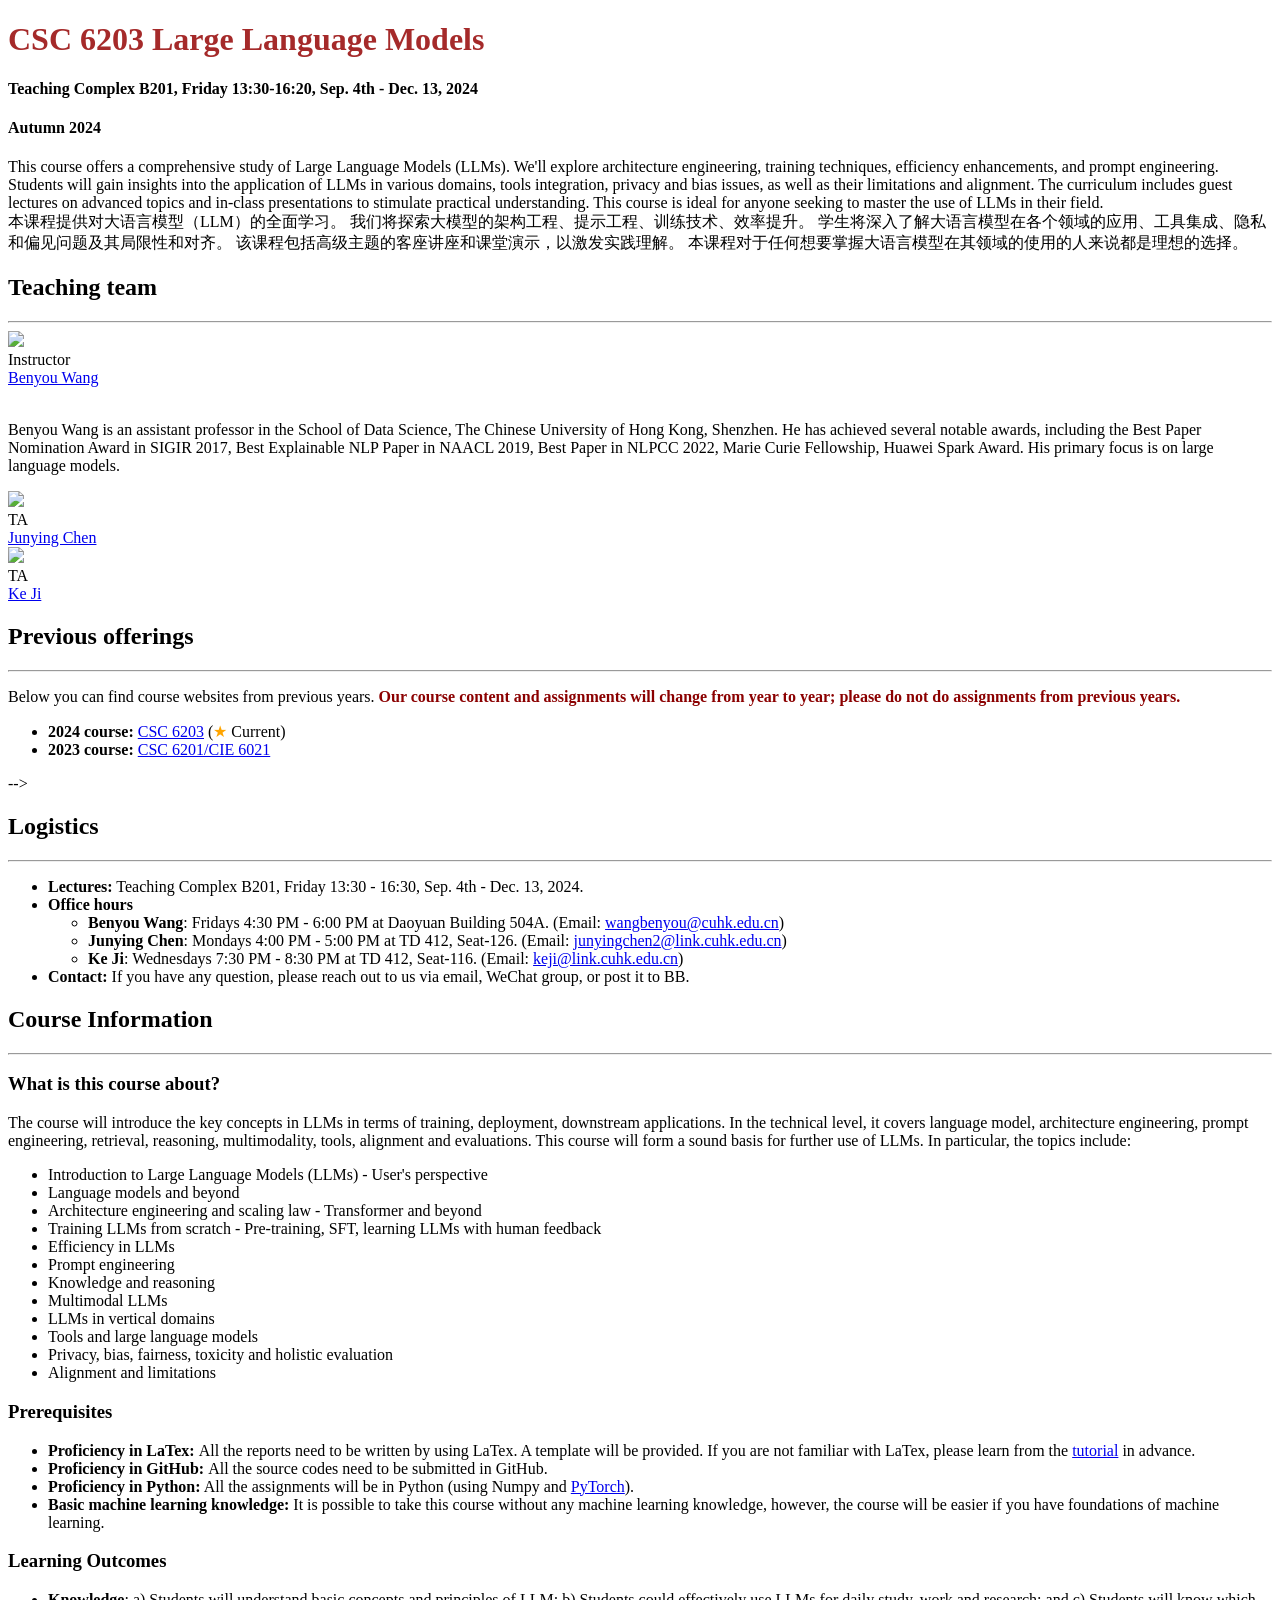
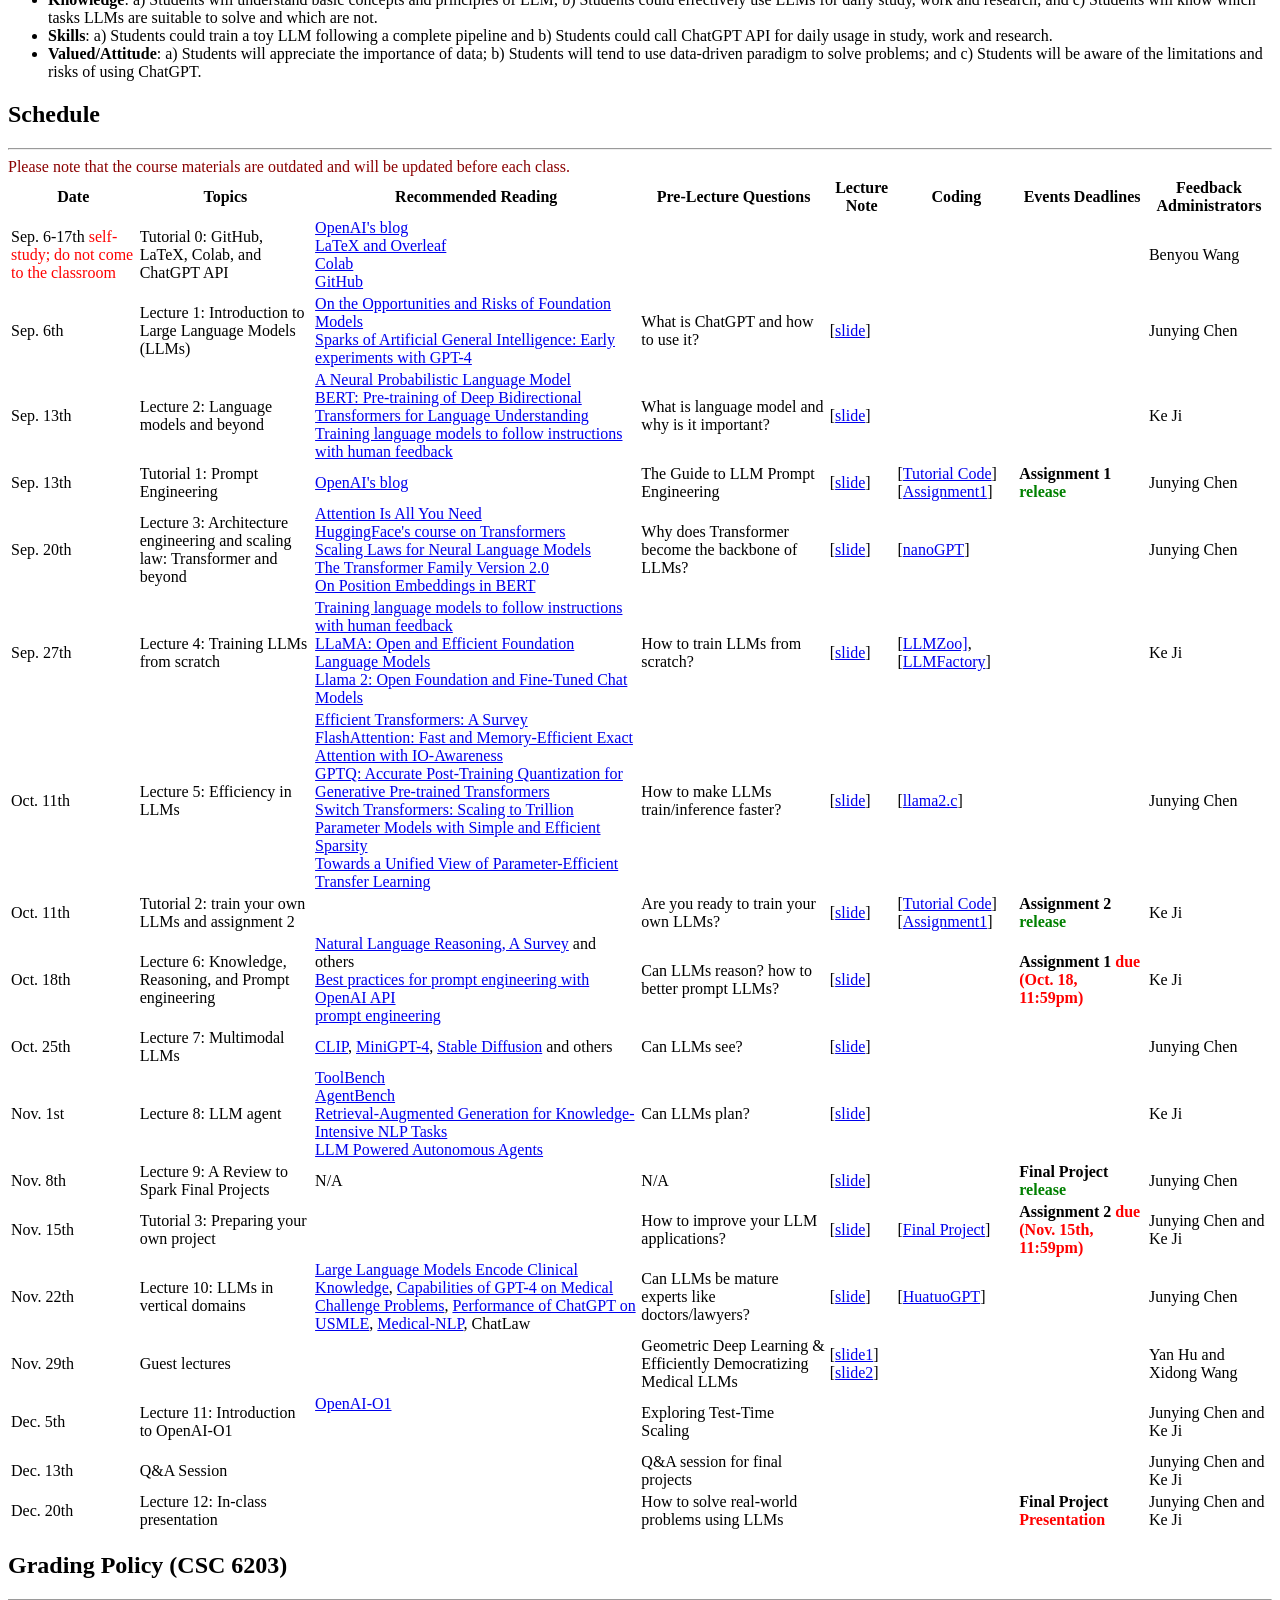
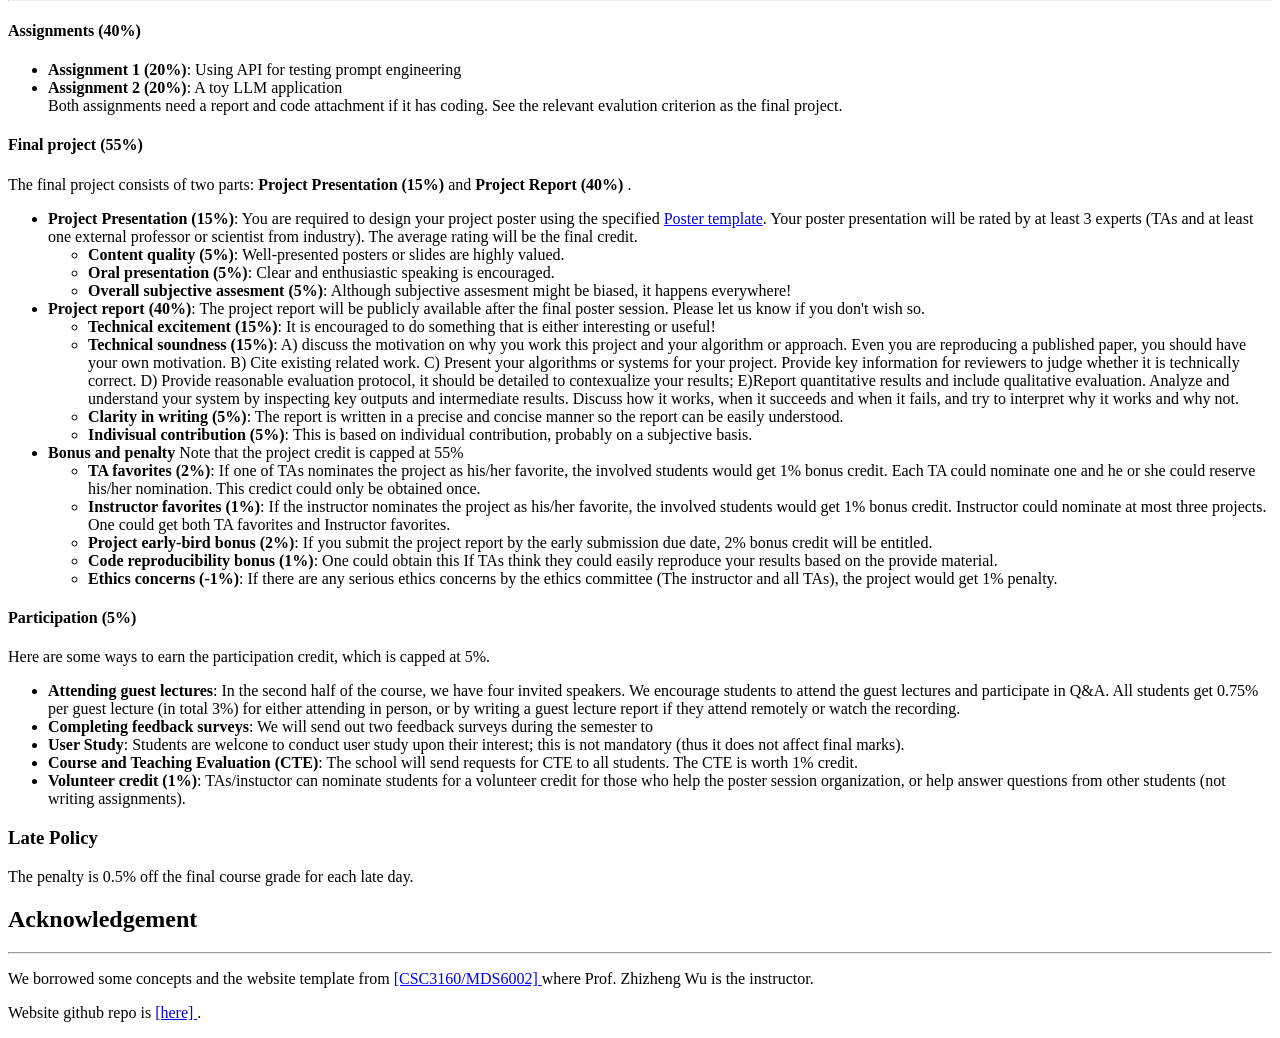
==== commit 595ae759: "update" ====
--- a/index.html
+++ b/index.html
@@ -272,7 +272,7 @@
 	
 	
 					<tr>
-						<td>Sep. 13nd</td>
+						<td>Sep. 13th</td>
 						<td>Lecture 2: Language models and beyond</td>
 						<td>
 							<a href="https://dl.acm.org/doi/10.5555/944919.944966">A Neural Probabilistic Language
@@ -497,38 +497,49 @@
 	
 					<tr>
 						<td>Nov. 29th</td>
-						<td>Lecture 11: Alignment, Limitations, and broader Impact</td>
-						<td>
-							<a href="https://openai.com/blog/introducing-superalignment">Superalignment</a><br>
-							<a href="https://arxiv.org/abs/2303.10130">GPTs are GPTs: An Early Look at the Labor Market
-								Impact Potential of Large Language Models</a>
+						<td>Guest lectures</td>
+						<td></td>
+						<td>Geometric Deep Learning
+&amp; Efficiently Democratizing Medical LLMs</td>
+						<td> [<a href="materials/Lecture-10-Vertical-LLMs.pdf">slide1</a>]
+[<a href="materials/Lecture-10-Vertical-LLMs.pdf">slide2</a>]
+</td>
+						<td></td>
+						<td></td>
+						<td>Yan Hu and Xidong Wang</td>
+					</tr><tr>
+						<td>Dec. 5th</td>
+						<td>Lecture 11: Introduction to OpenAI-O1</td>
+						<td>
+							<a href="https://openai.com/blog/introducing-superalignment">OpenAI-O1</a><br>
+							
 							<br>
-							<a href="https://arxiv.org/abs/2302.02083">Theory of Mind Might Have Spontaneously Emerged in
-								Large Language Models</a>
+							
 							<br>
-							<a href="https://arxiv.org/abs/2202.03629">Survey of Hallucination in Natural Language
-								Generation</a>
-						</td>
-						<td>What are LLMs' limitations?</td>
-						<td> </td>
-						<td></td>
-						<td></td>
-						<td>Ke Ji</td>
-					</tr>
+							
+						</td>
+						<td>Exploring Test-Time Scaling</td>
+						<td> </td>
+						<td></td>
+						<td></td>
+						<td>Junying Chen and Ke Ji</td>
+					</tr>
+					
 					<tr class="success">
-						<td>TBD</td>
-						<td>Guest lectures</td>
-						<td>N/A</td>
-						<td></td>
-						<td> </td>
-						<td></td>
-						<td></td>
-						<td>Benyou Wang</td>
-					</tr>
-					<tr>
-						<td>Dec. 13</td>
+						<td>Dec. 13th</td>
+						<td>Q&amp;A Session</td>
+						<td></td>
+						<td>Q&amp;A session for final projects</td>
+						<td> </td>
+						<td></td>
+						<td></td>
+						<td>Junying Chen and Ke Ji</td>
+					</tr>
+
+<tr>
+						<td>Dec. 20th</td>
 						<td>Lecture 12: In-class presentation</td>
-						<td>N/A</td>
+						<td></td>
 						<td>How to solve real-world problems using LLMs</td>
 						<td> </td>
 						<td></td>
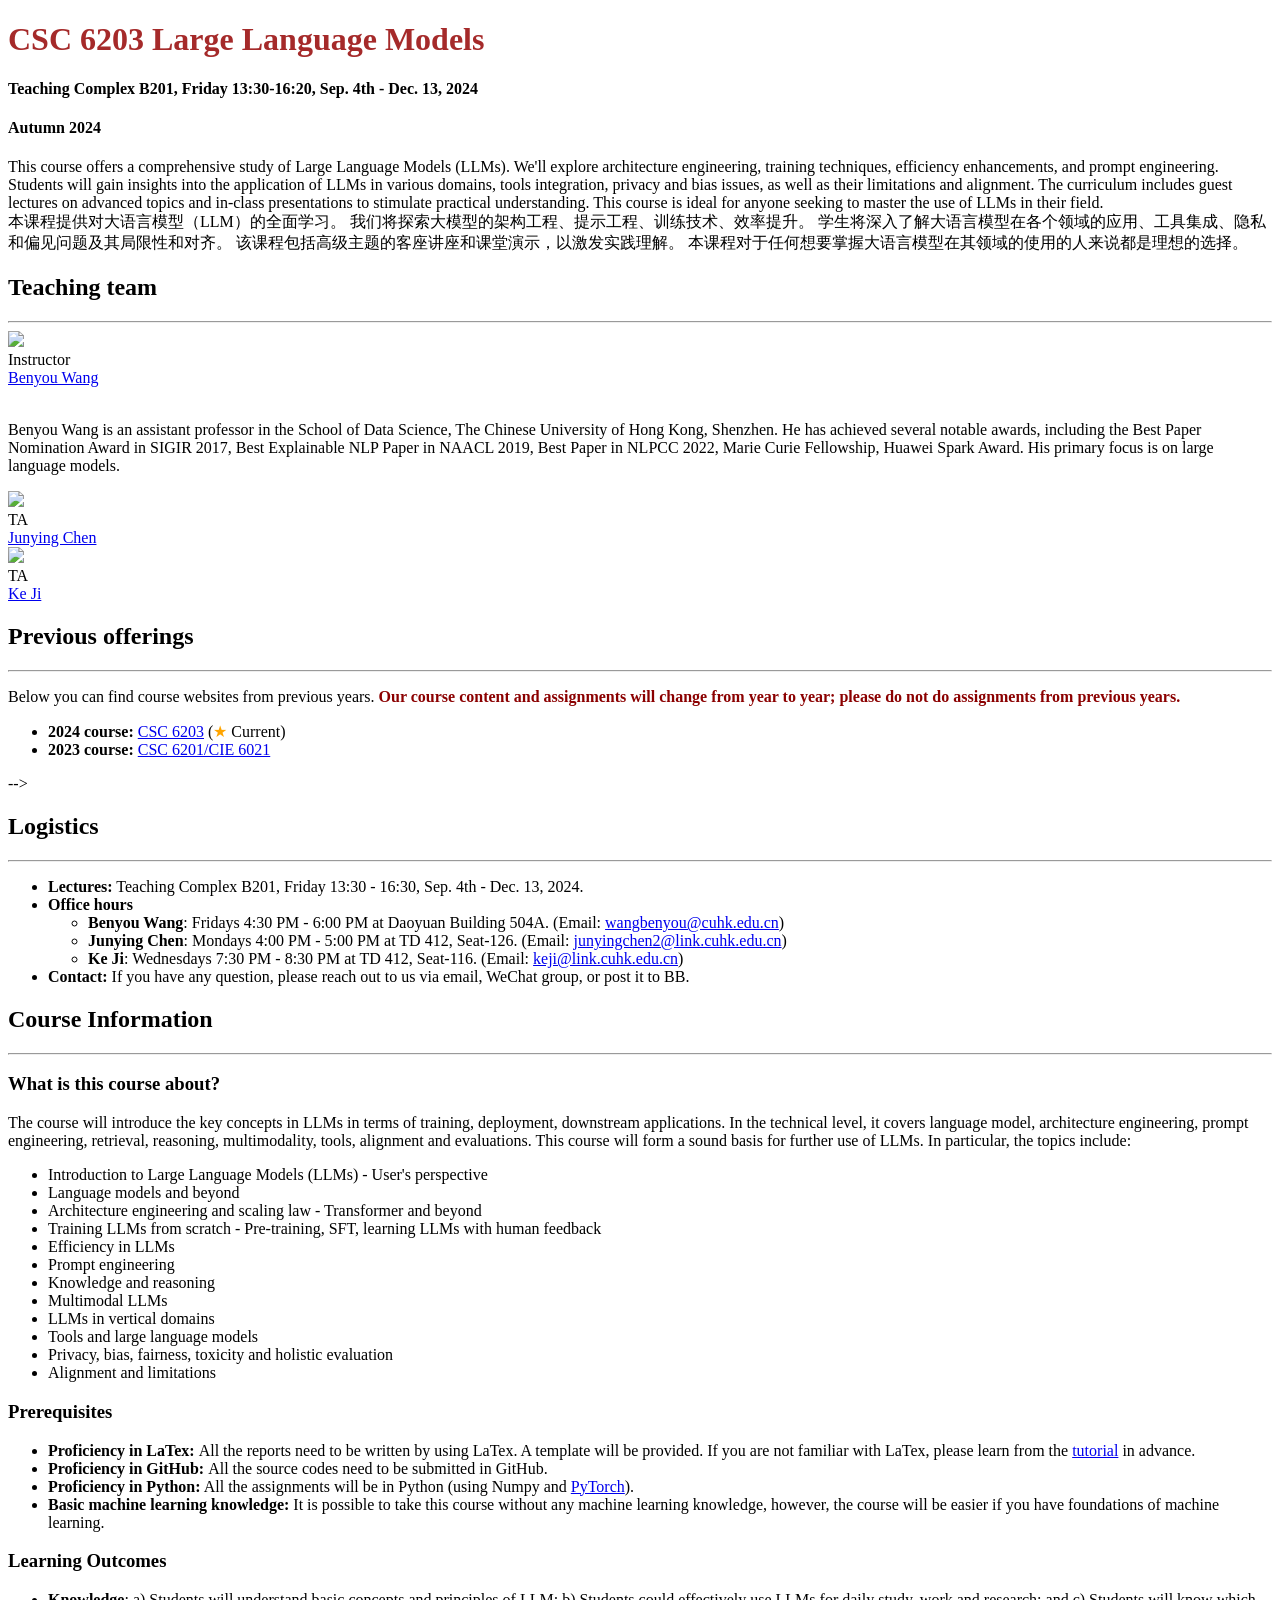
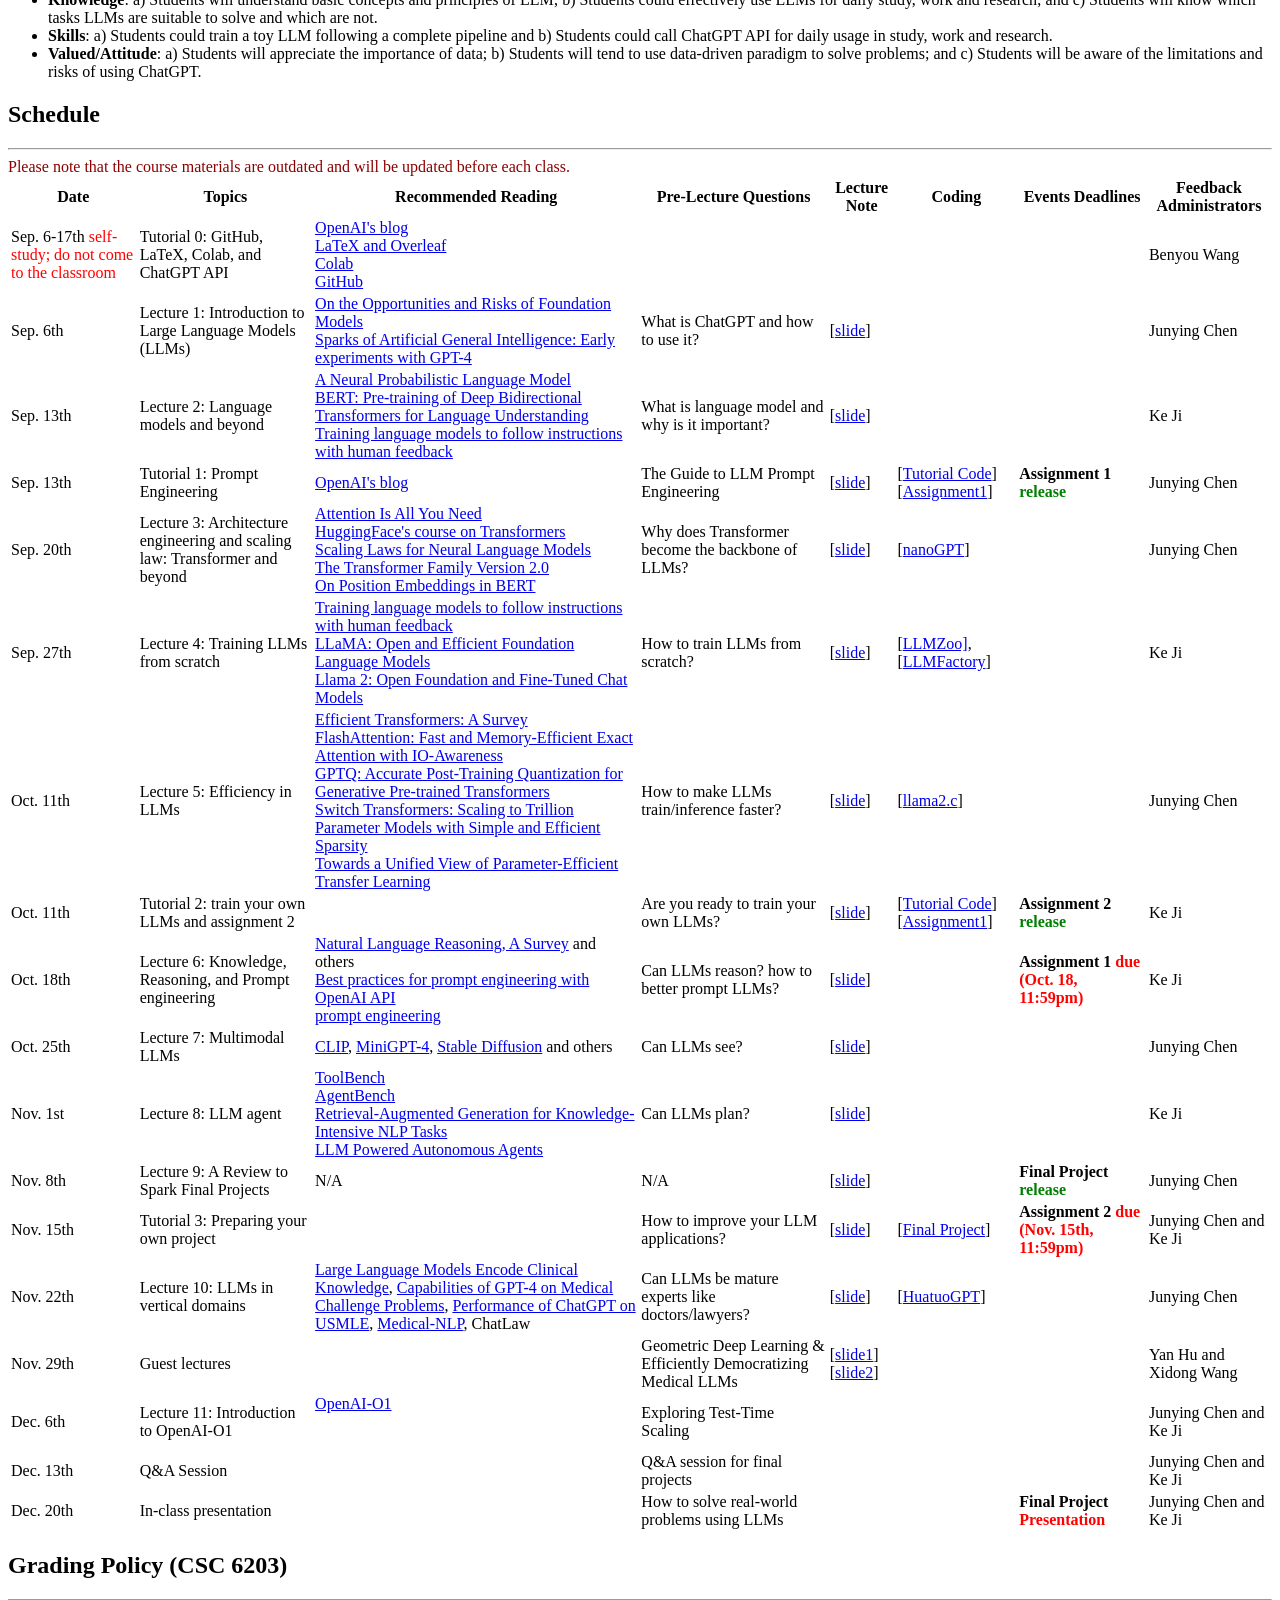
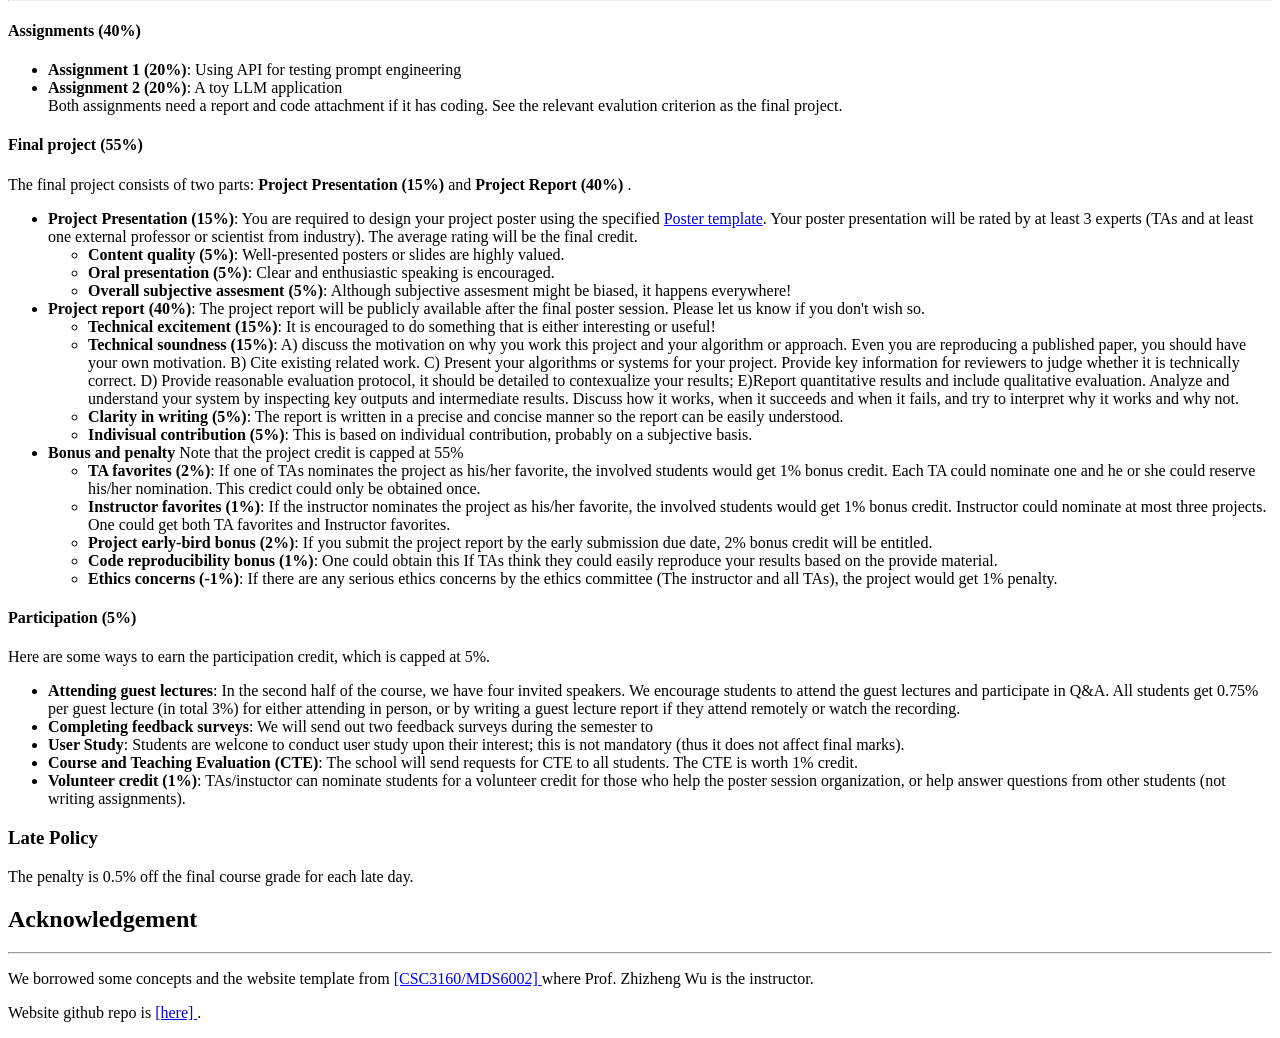
==== commit 927e9072: "update" ====
--- a/index.html
+++ b/index.html
@@ -501,14 +501,14 @@
 						<td></td>
 						<td>Geometric Deep Learning
 &amp; Efficiently Democratizing Medical LLMs</td>
-						<td> [<a href="materials/Lecture-10-Vertical-LLMs.pdf">slide1</a>]
-[<a href="materials/Lecture-10-Vertical-LLMs.pdf">slide2</a>]
+						<td> [<a href="materials/GuestLecture_1-Introduction_to_Geometric_Deep_Learning.pdf">slide1</a>]
+[<a href="materials/GuestLecture_2-Efficiently_Democratizing_Medical_LLMs.pptx">slide2</a>]
 </td>
 						<td></td>
 						<td></td>
 						<td>Yan Hu and Xidong Wang</td>
 					</tr><tr>
-						<td>Dec. 5th</td>
+						<td>Dec. 6th</td>
 						<td>Lecture 11: Introduction to OpenAI-O1</td>
 						<td>
 							<a href="https://openai.com/blog/introducing-superalignment">OpenAI-O1</a><br>
@@ -538,7 +538,7 @@
 
 <tr>
 						<td>Dec. 20th</td>
-						<td>Lecture 12: In-class presentation</td>
+						<td>In-class presentation</td>
 						<td></td>
 						<td>How to solve real-world problems using LLMs</td>
 						<td> </td>
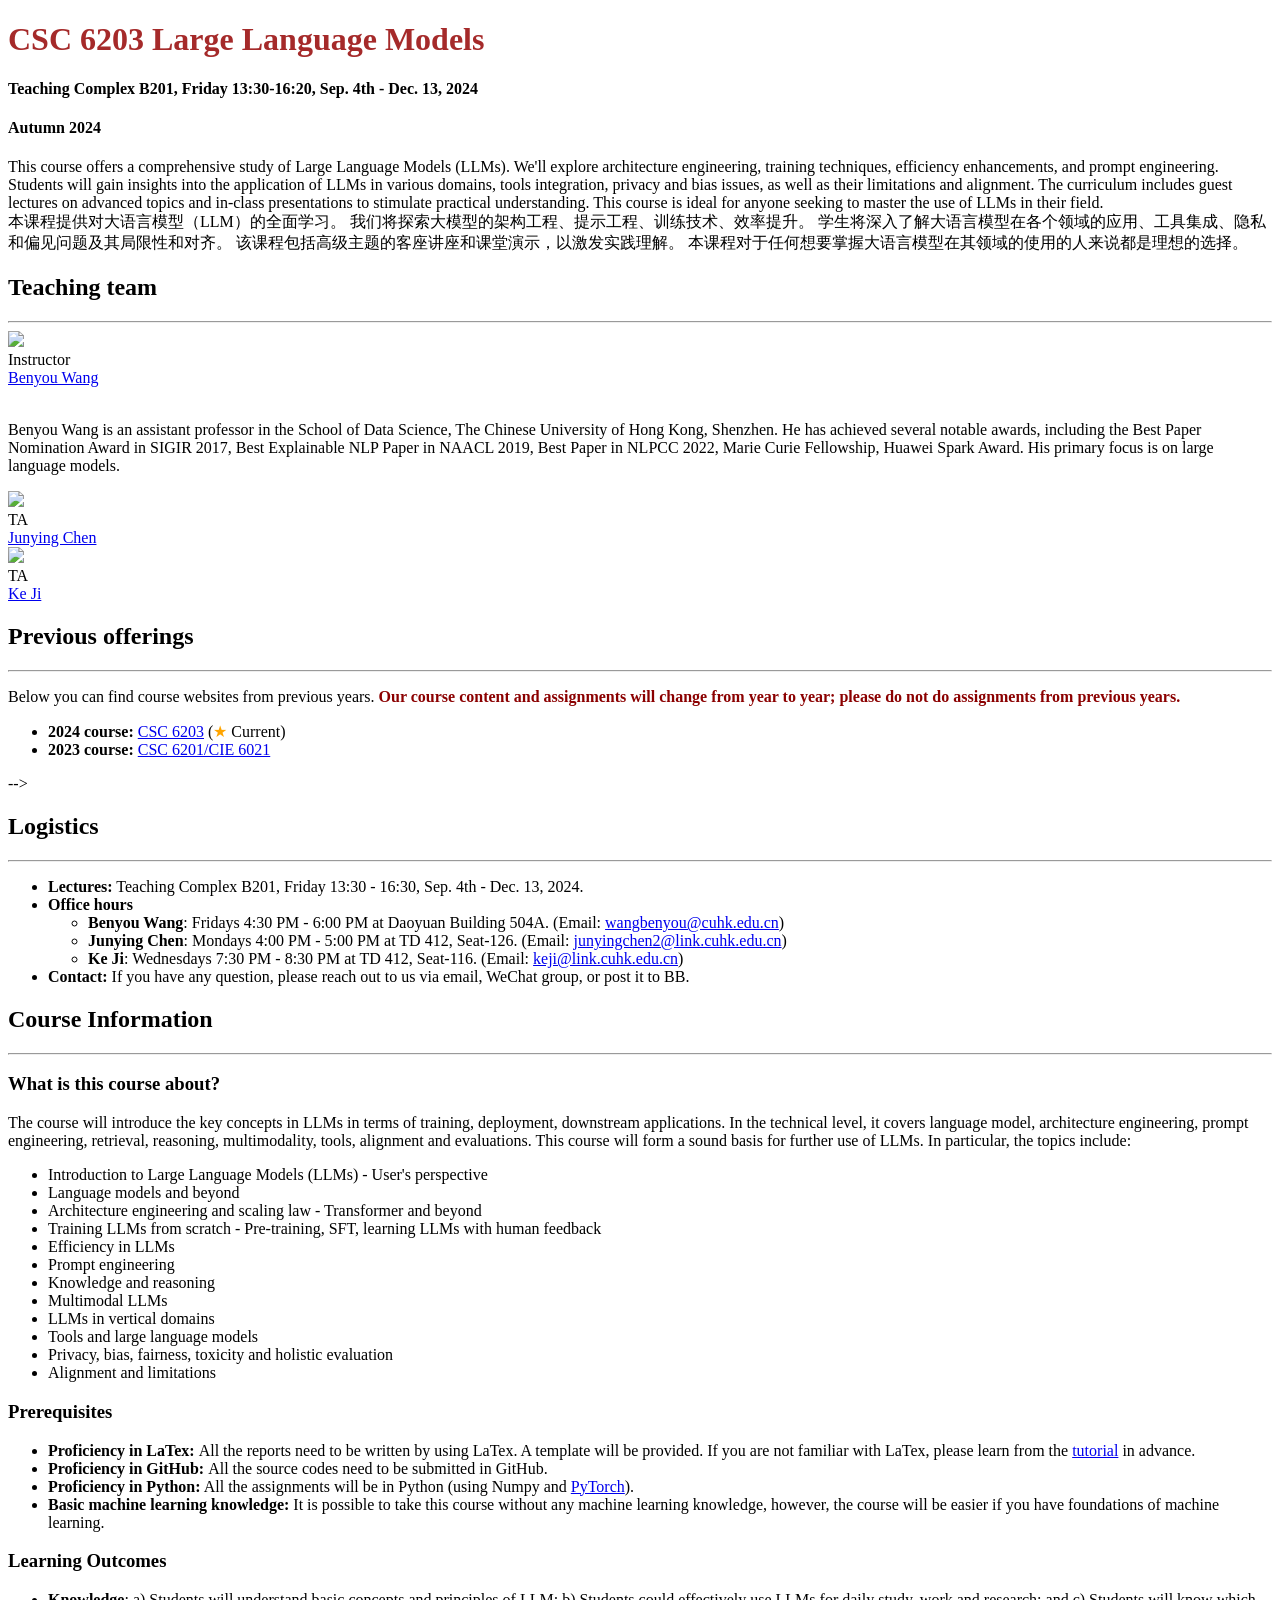
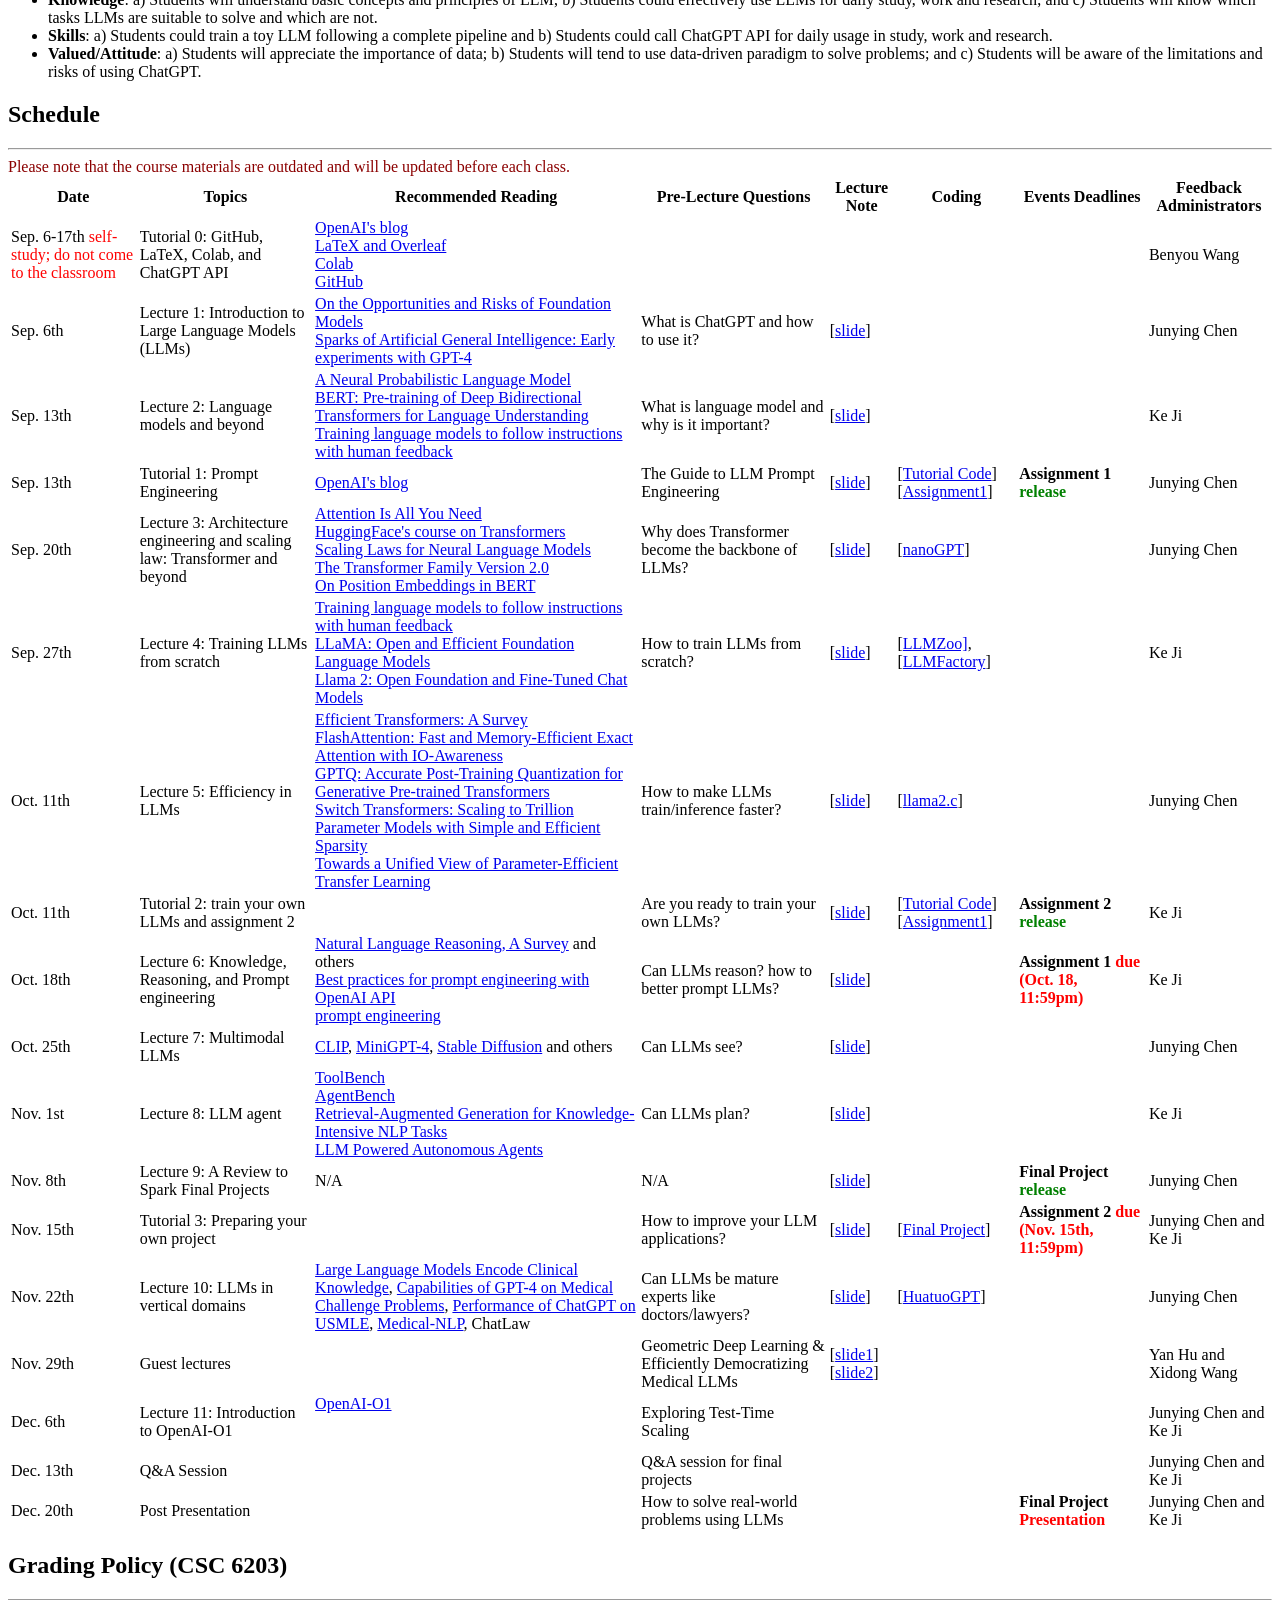
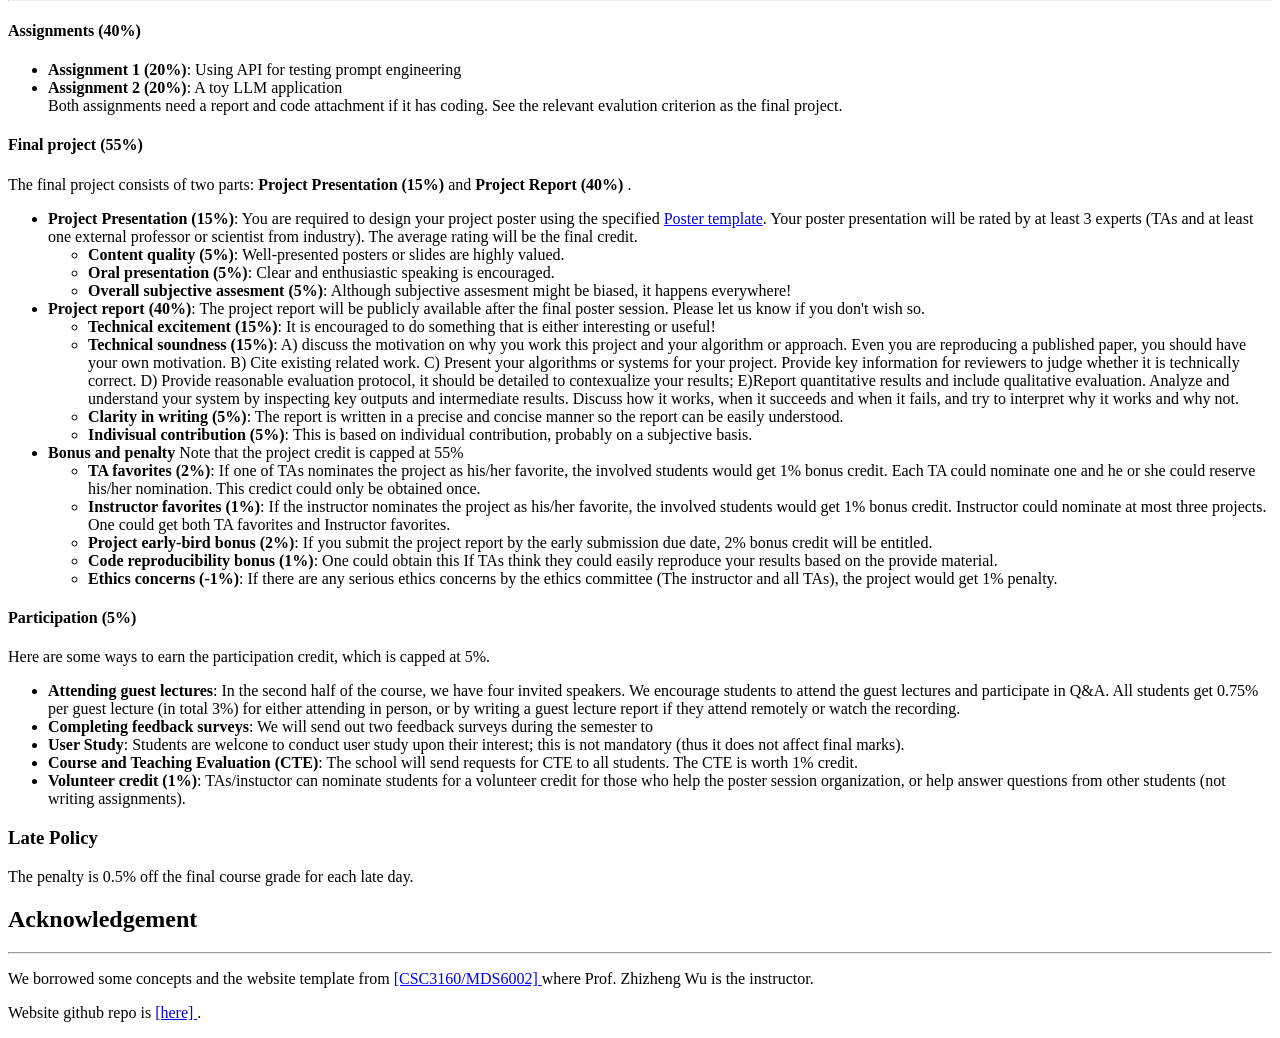
==== commit 4a103f6e: "update" ====
--- a/index.html
+++ b/index.html
@@ -538,7 +538,7 @@
 
 <tr>
 						<td>Dec. 20th</td>
-						<td>In-class presentation</td>
+						<td>Post Presentation</td>
 						<td></td>
 						<td>How to solve real-world problems using LLMs</td>
 						<td> </td>
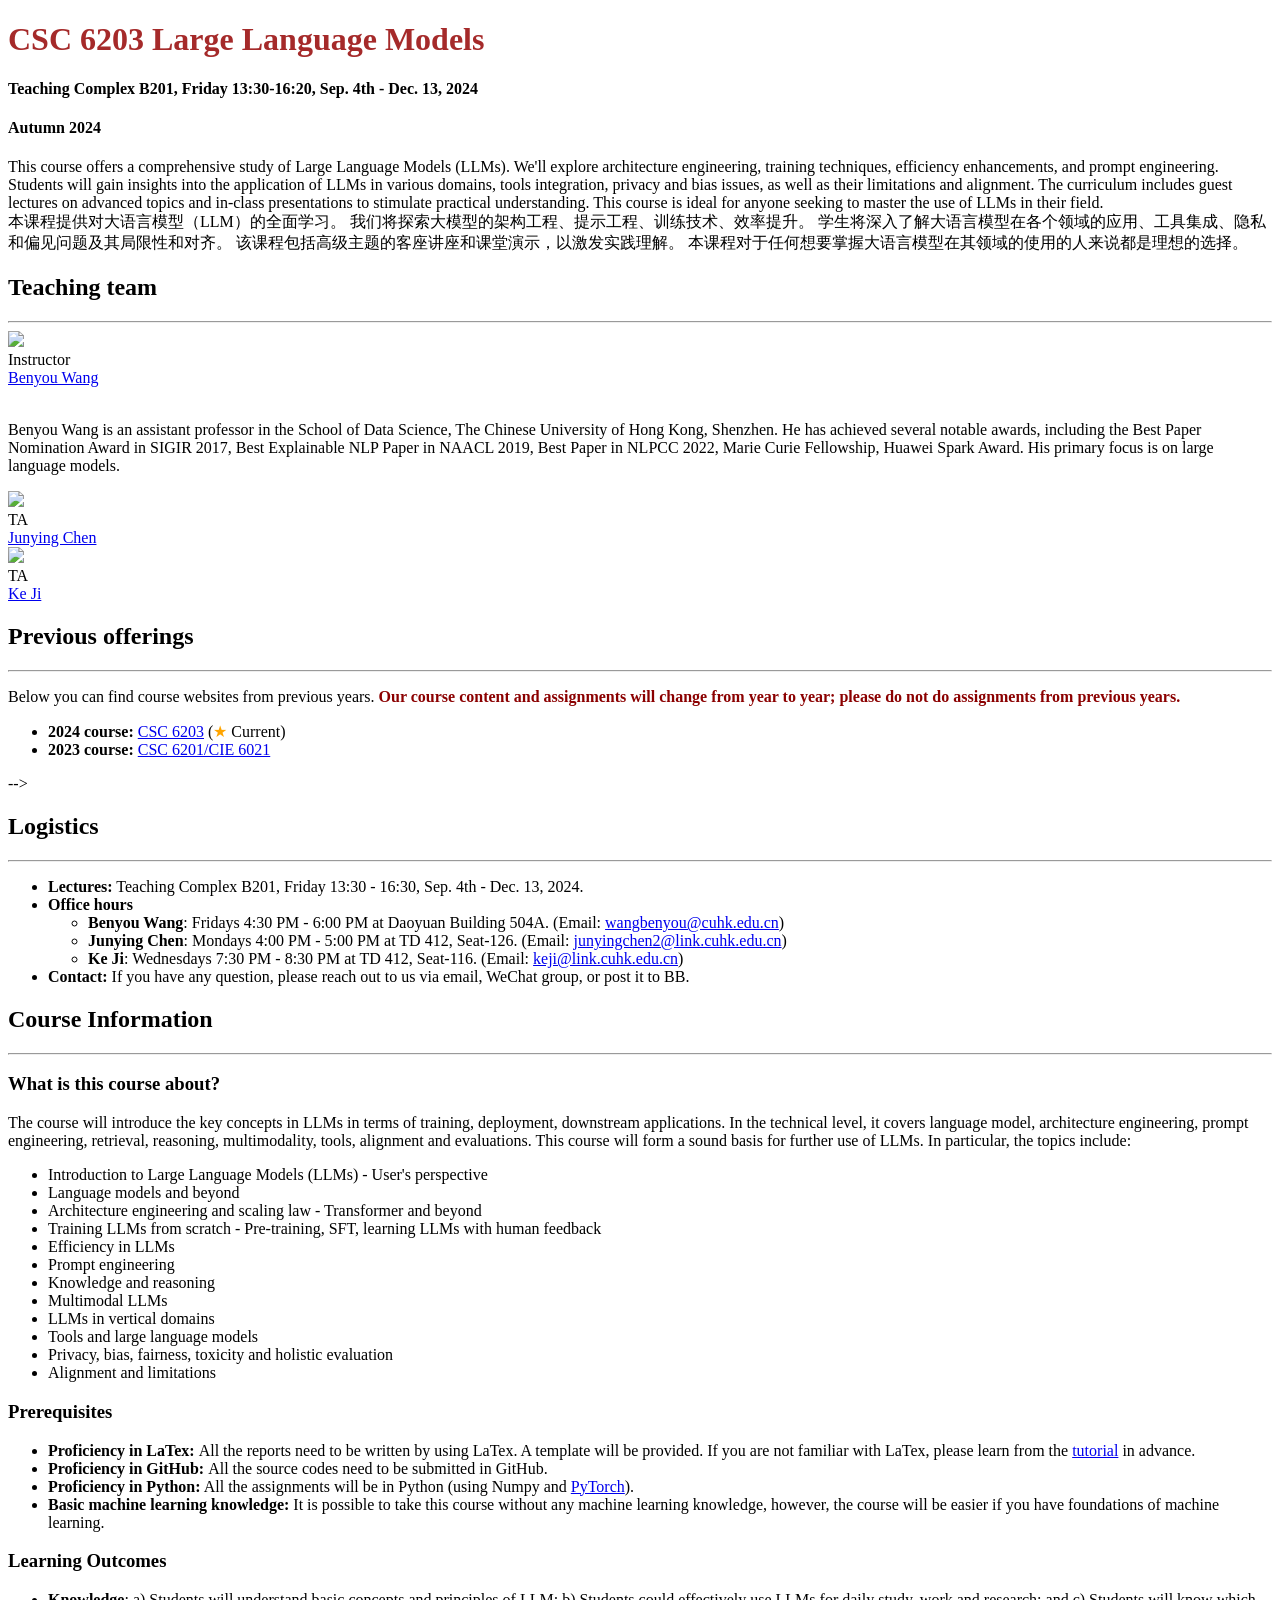
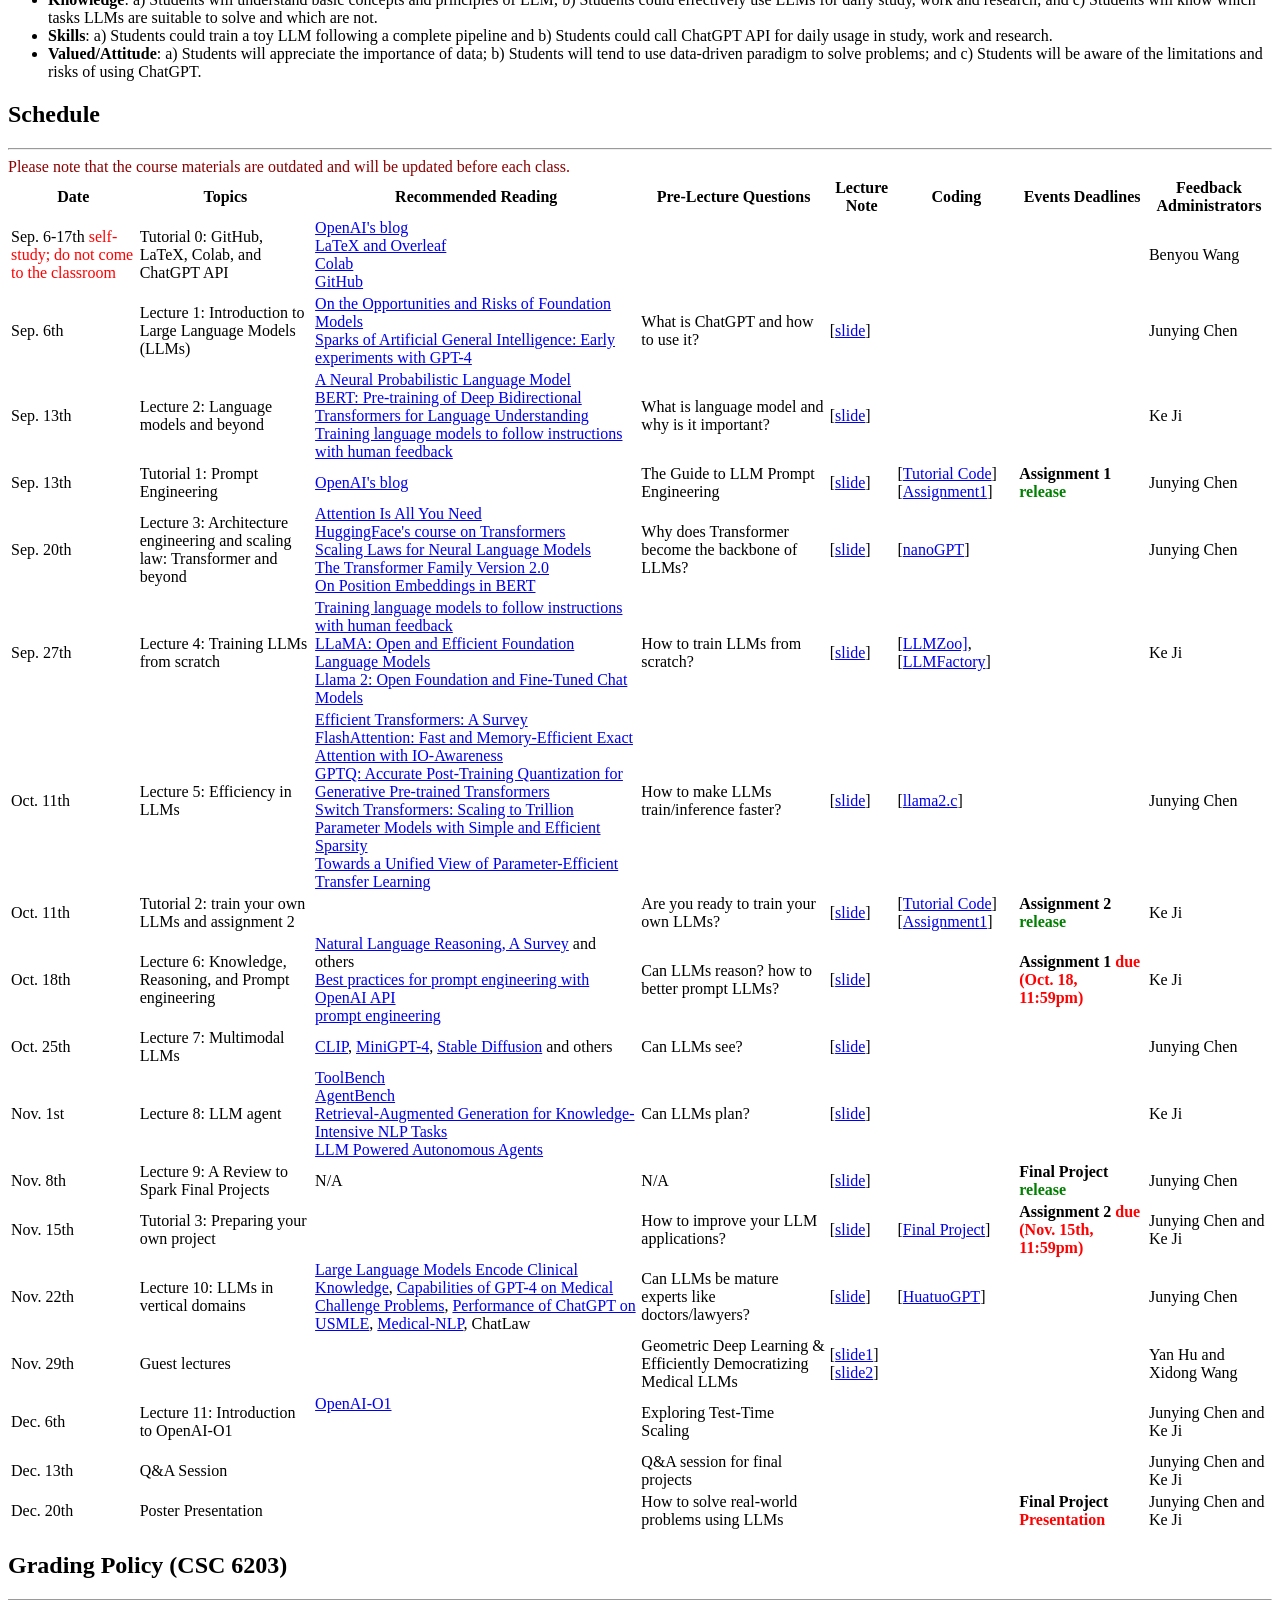
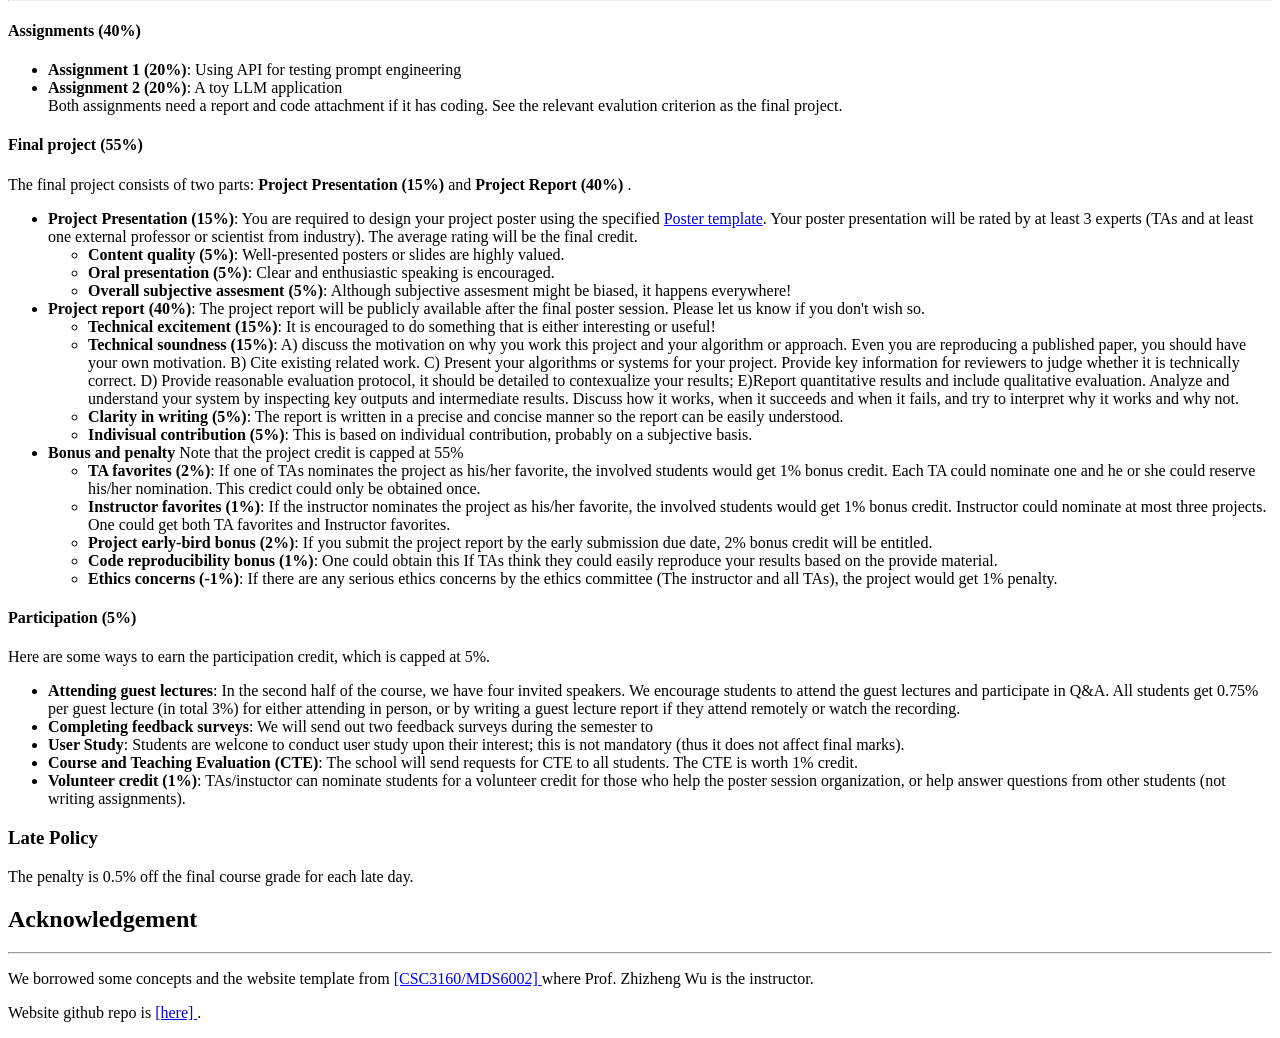
==== commit 0983cb92: "update" ====
--- a/index.html
+++ b/index.html
@@ -538,7 +538,7 @@
 
 <tr>
 						<td>Dec. 20th</td>
-						<td>Post Presentation</td>
+						<td>Poster Presentation</td>
 						<td></td>
 						<td>How to solve real-world problems using LLMs</td>
 						<td> </td>
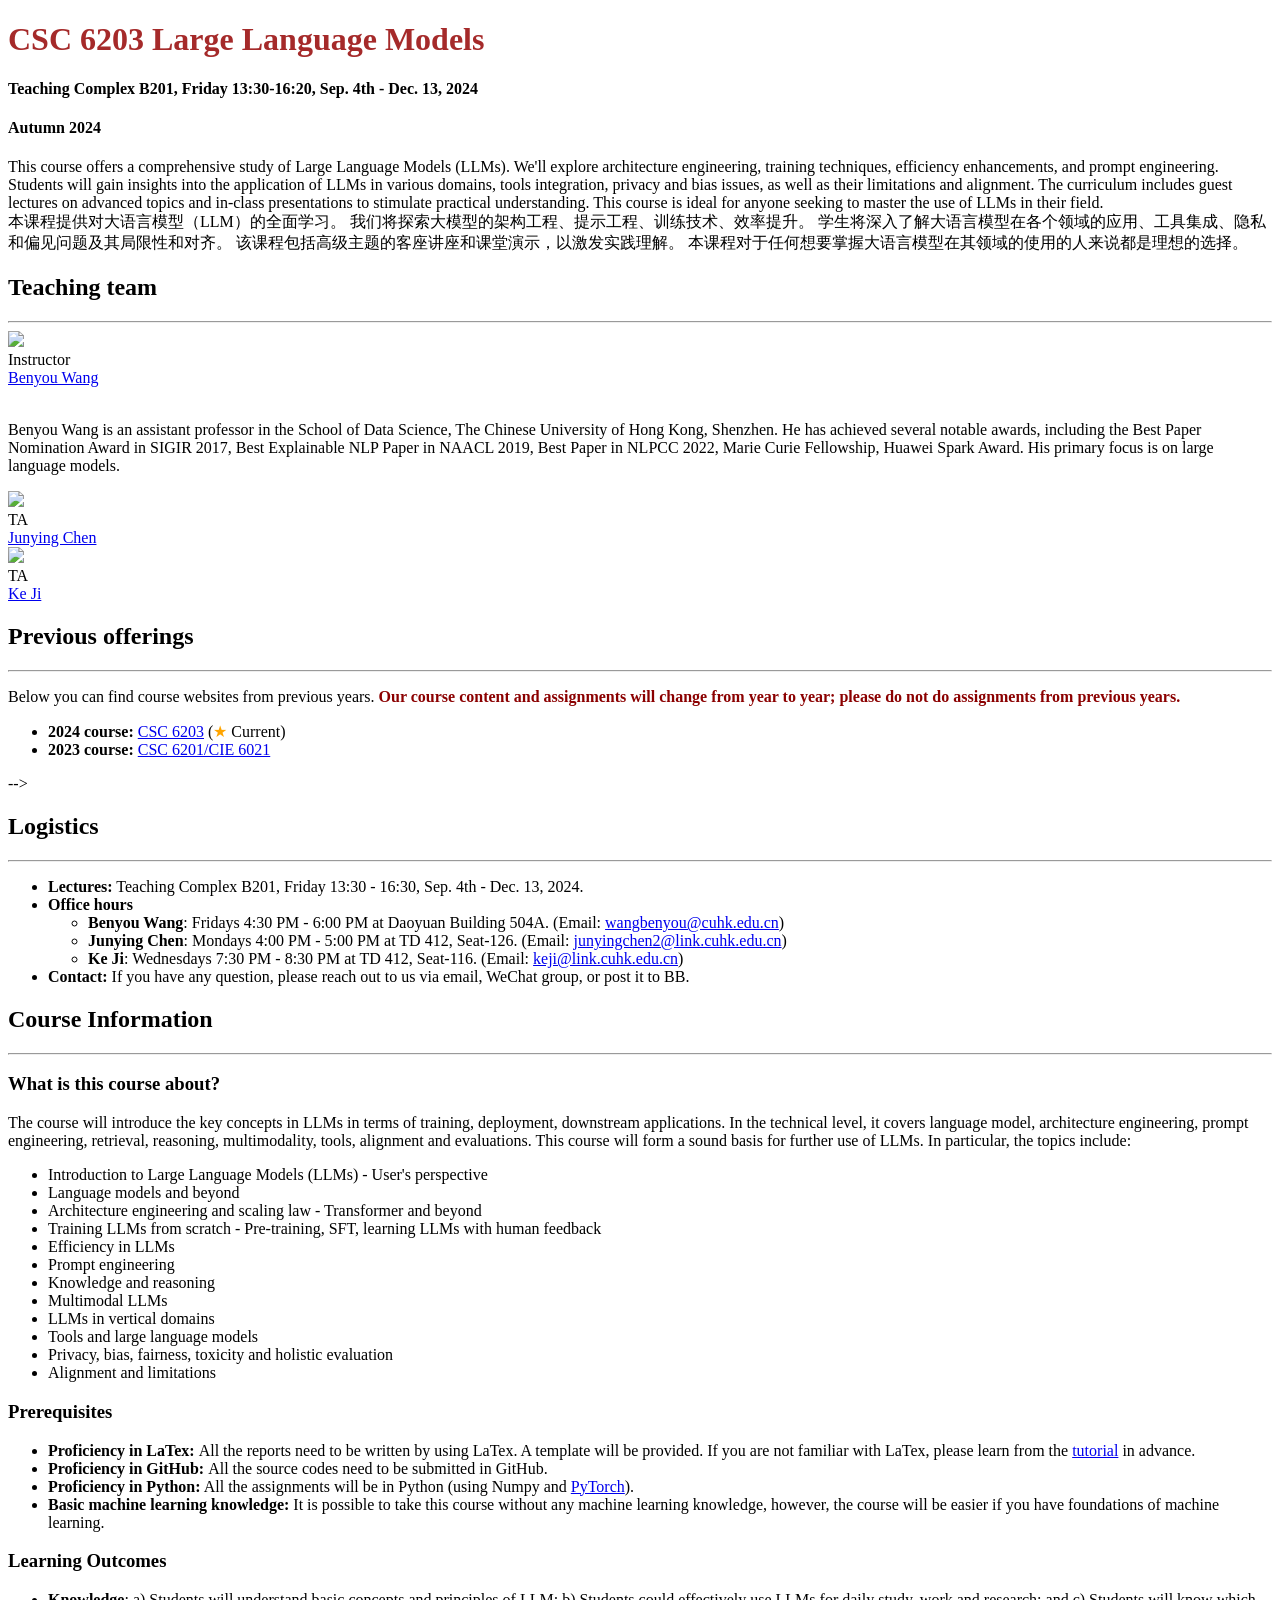
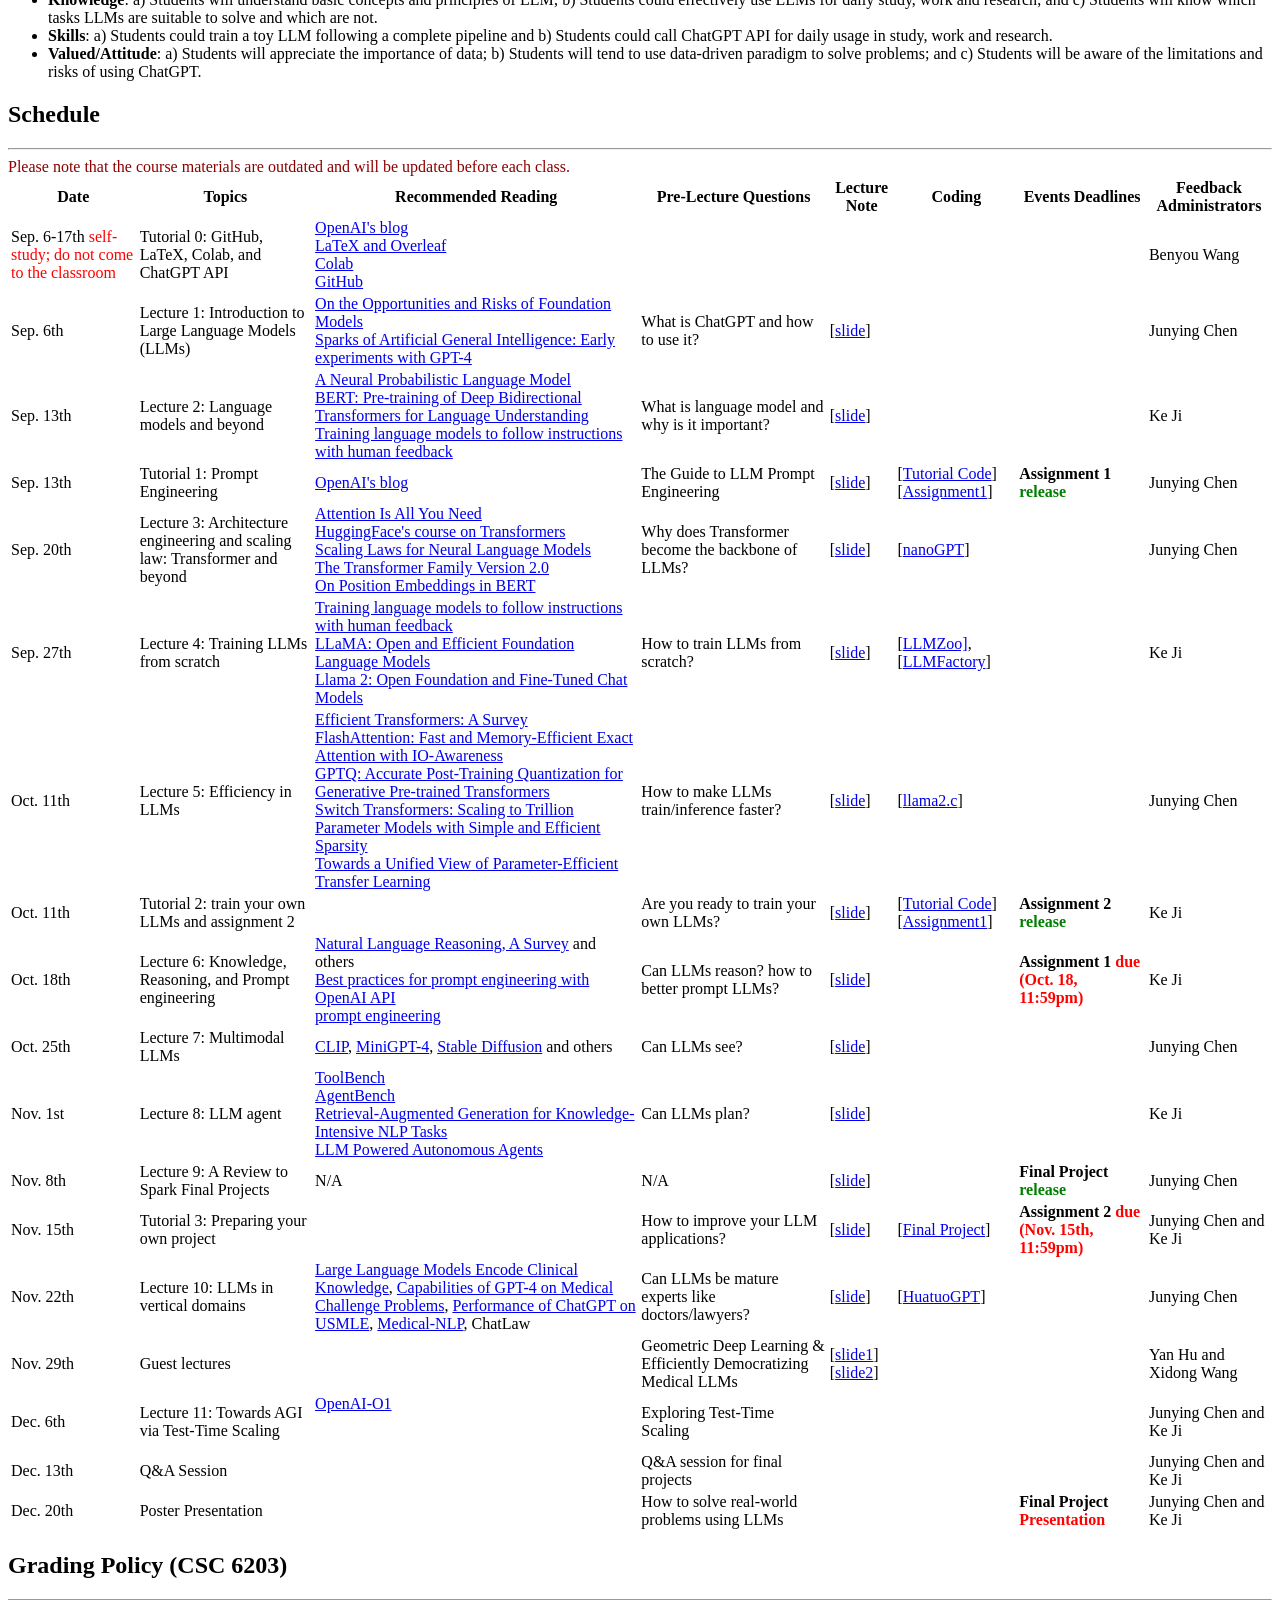
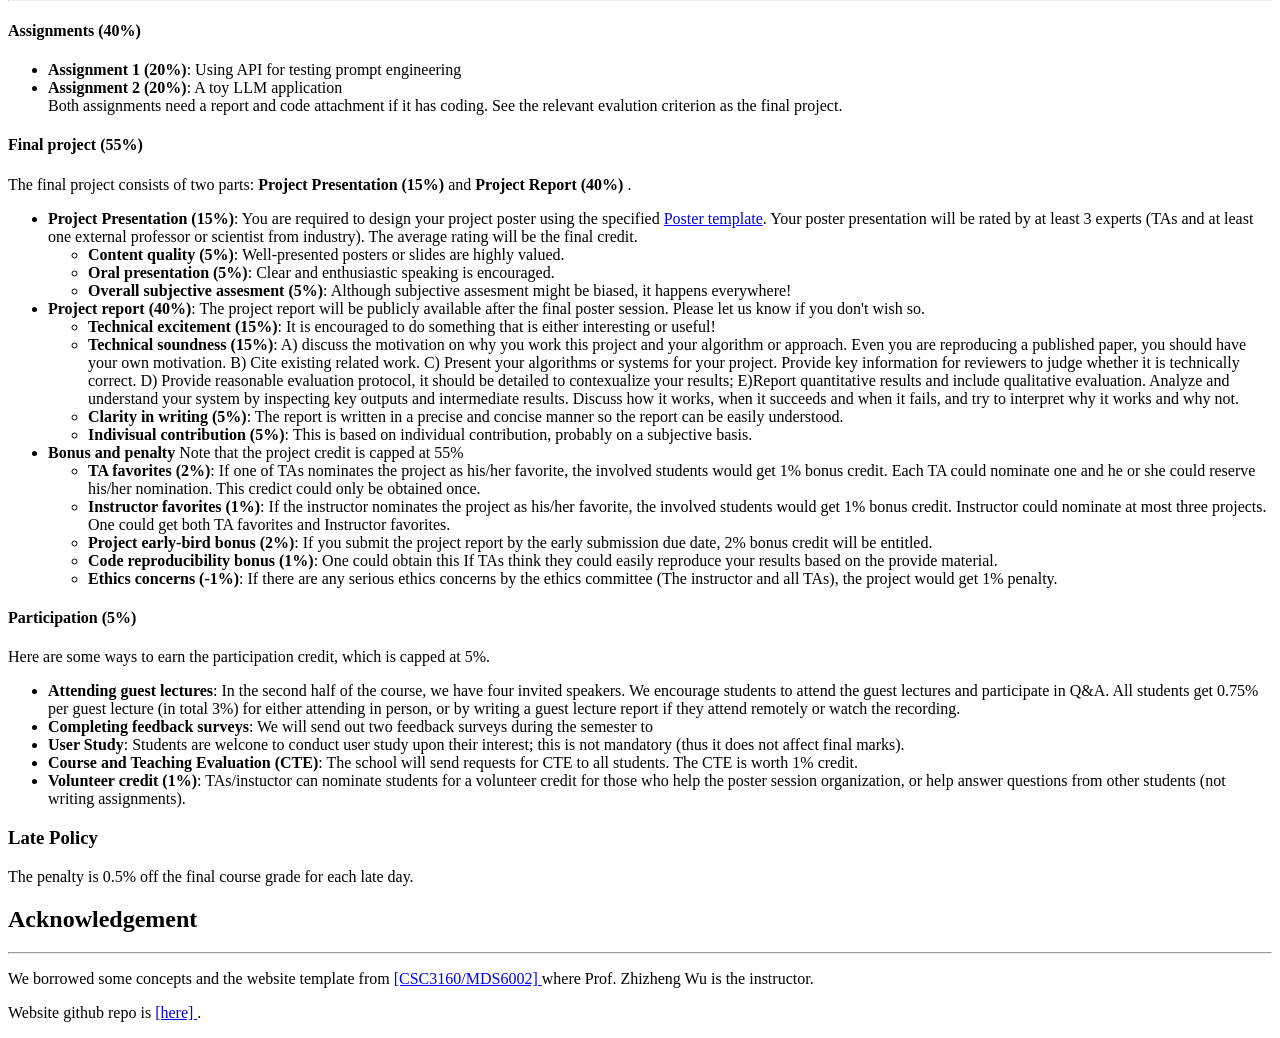
==== commit bc0b2128: "Update index.html" ====
--- a/index.html
+++ b/index.html
@@ -509,7 +509,7 @@
 						<td>Yan Hu and Xidong Wang</td>
 					</tr><tr>
 						<td>Dec. 6th</td>
-						<td>Lecture 11: Introduction to OpenAI-O1</td>
+						<td>Lecture 11: Towards AGI via  Test-Time Scaling </td>
 						<td>
 							<a href="https://openai.com/blog/introducing-superalignment">OpenAI-O1</a><br>
 							
@@ -681,4 +681,4 @@
 	</div>
 </body>
 
-</html>+</html>
